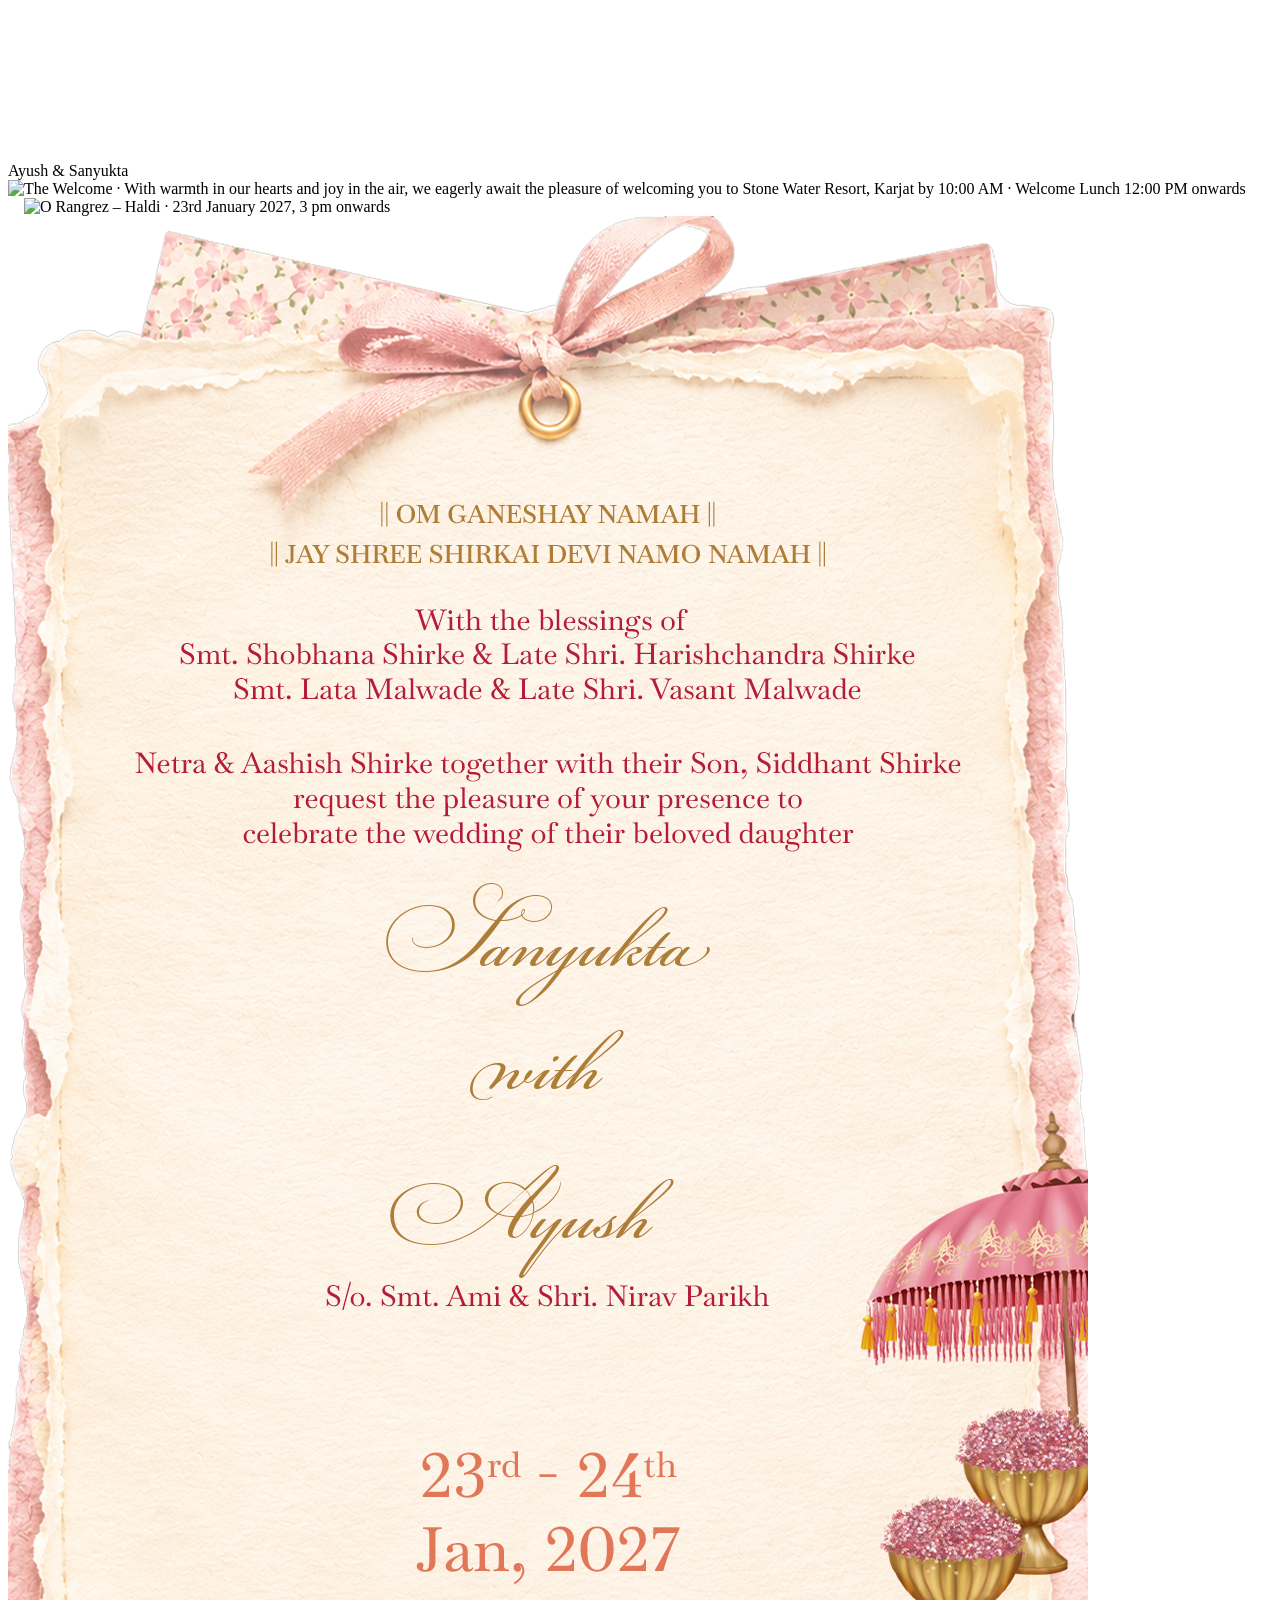
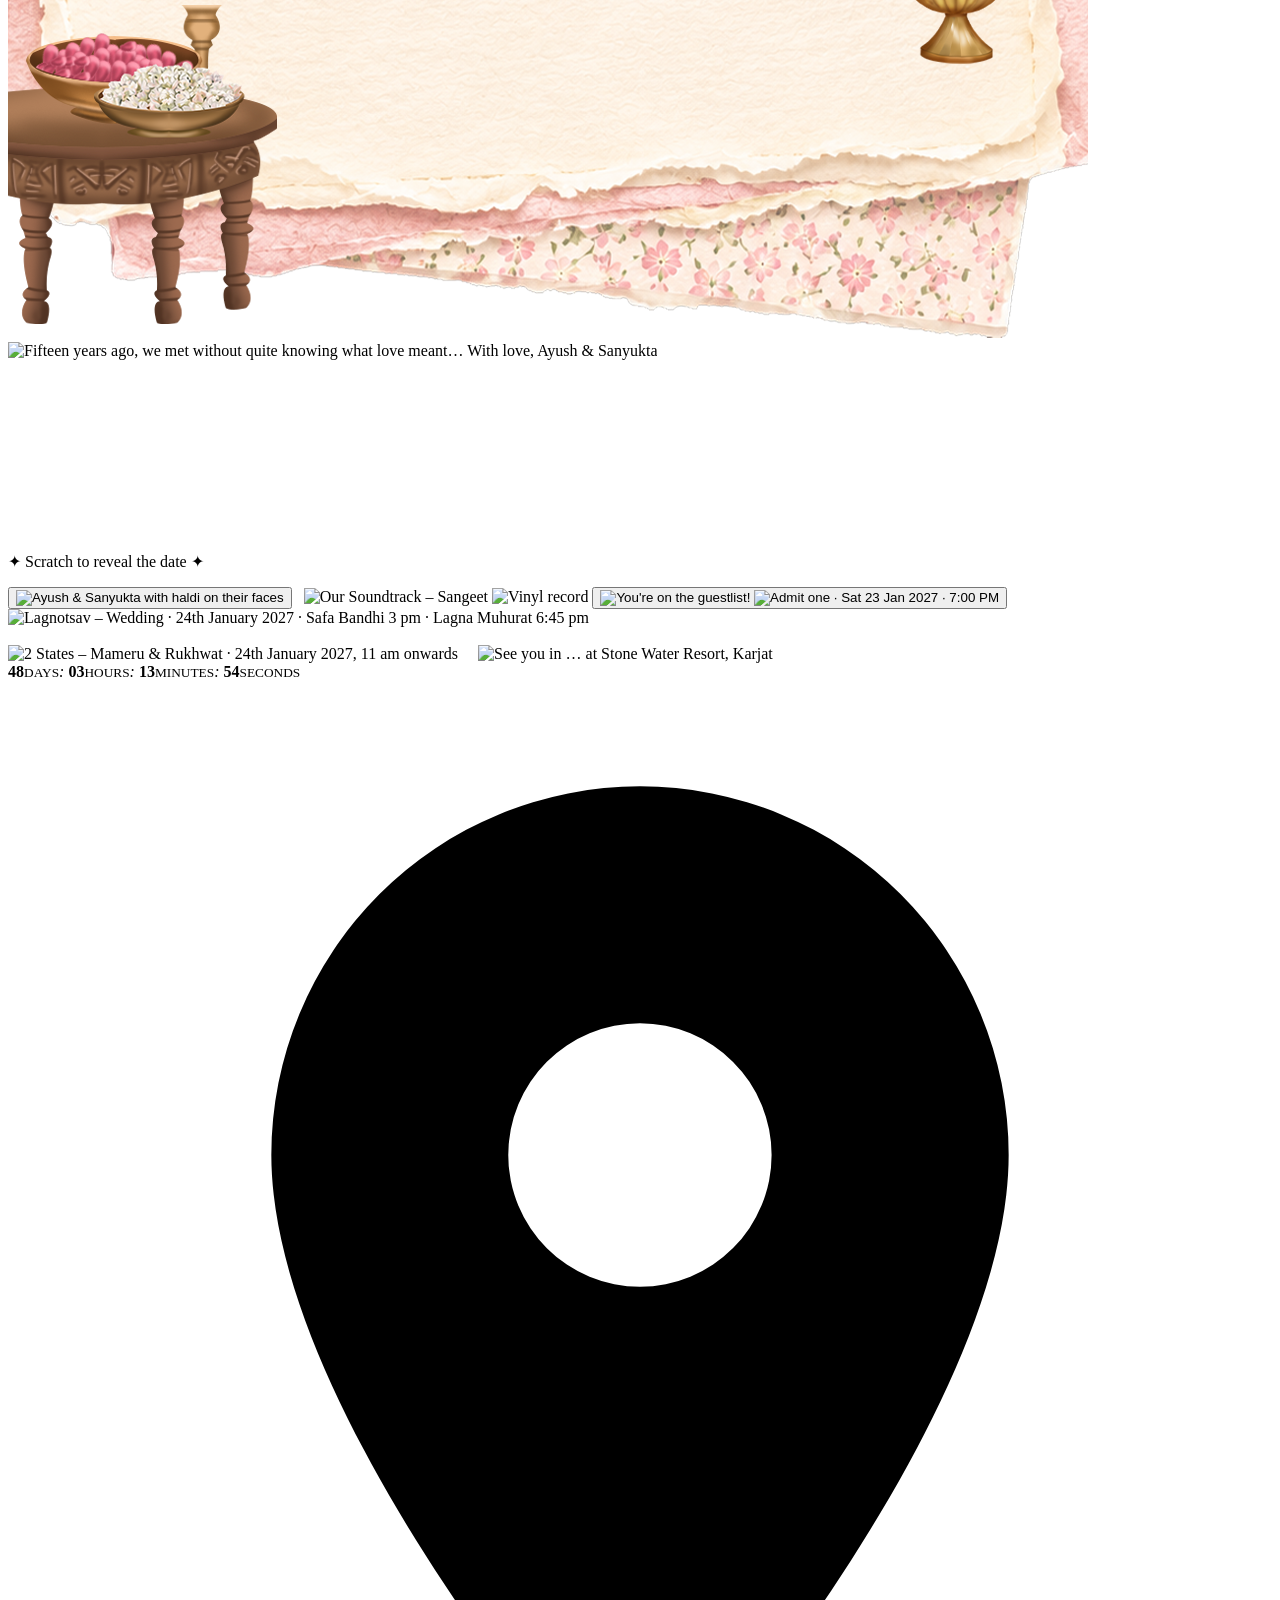
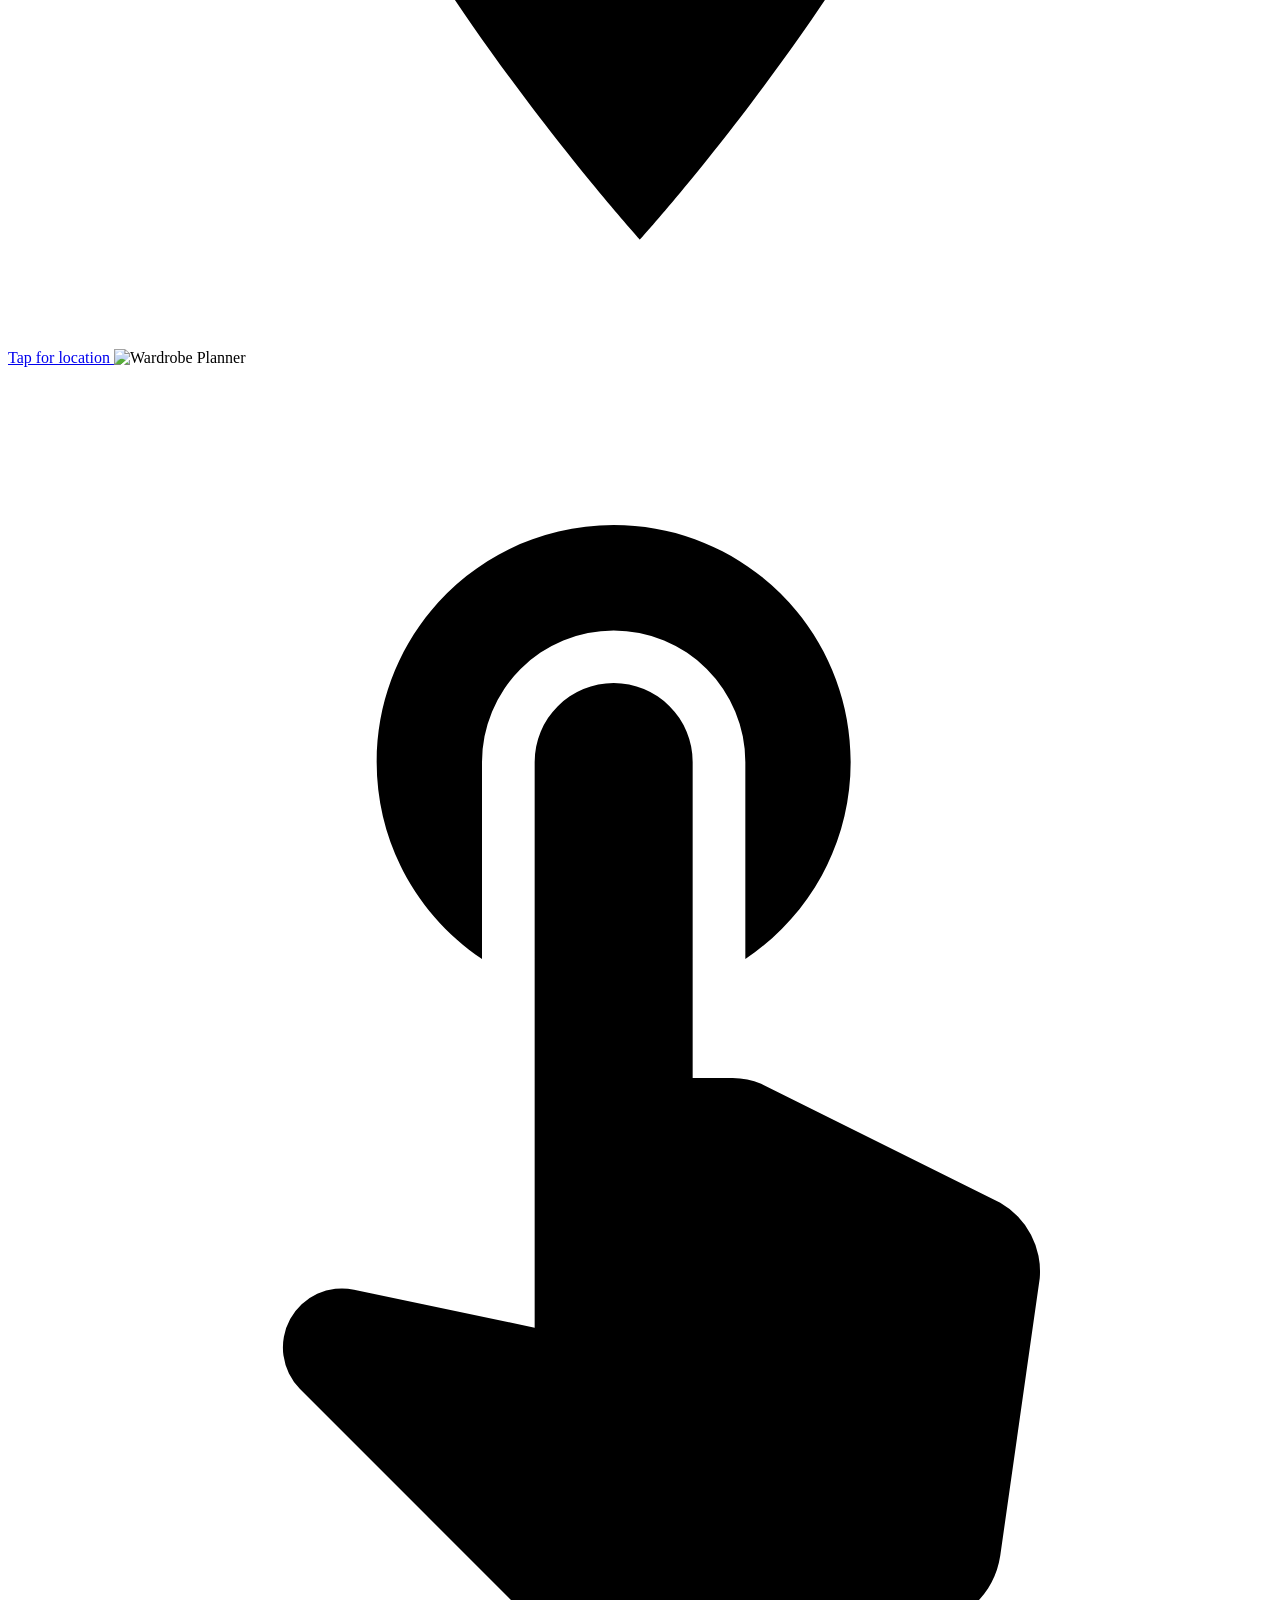
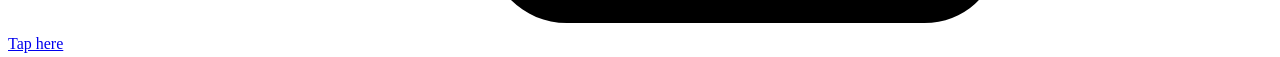
==== index.html @ 51258458 "Open style guide page instead of PDF from wardrobe planner Co-Authored-By: Claude Opus 5.5 <noreply@" ====
<!DOCTYPE html>
<html lang="en">
<head>
  <meta charset="UTF-8" />
  <meta name="viewport" content="width=device-width, initial-scale=1.0" />
  <title>Ayush & Sanyukta · Wedding Invitation</title>
  <meta name="description" content="Ayush weds Sanyukta · 23rd–24th January 2027 · Stone Water Resort, Karjat" />
  <link rel="preconnect" href="https://fonts.googleapis.com" />
  <link rel="preconnect" href="https://fonts.gstatic.com" crossorigin />
  <link href="https://fonts.googleapis.com/css2?family=Gilda+Display&display=swap" rel="stylesheet" />
  <!-- bump ?v= after every change so browsers load the new files instead of a cached copy -->
  <link rel="stylesheet" href="style.css?v=26" />
</head>
<body class="intro-on">

  <!-- Intro video: plays, holds on its "tap to open" frame, and opens the invite when tapped -->
  <div id="intro" aria-label="Intro video">
    <video id="introVideo" src="book.mp4#t=0.05" muted playsinline preload="auto"></video>
  </div>

  <div id="loader">
    <div class="loader-inner">
      <span class="loader-names">Ayush &amp; Sanyukta</span>
      <span class="loader-bar"><i></i></span>
    </div>
  </div>

  <!--
    The whole invite is ONE canvas, 1080 x 16794 px (reference design + room for the planner at the end).
    Each element is placed with --x / --y / --w (and --h) in reference pixels;
    the CSS converts them to container units, so it scales exactly on any screen.
    Positions were measured against the reference by template matching.
    Elements are in PAINT ORDER: later lines are drawn on top.
  -->
  <main class="stage">

    <!-- ========== THE WELCOME (before Haldi; drawn under the invitation card so the card's torn edge overlaps it) ========== -->
    <!-- positions measured against the client's flat mockup by template matching -->
    <img class="el fade" src="assets/welcome/welcome.png" style="--x:16; --y:3452; --w:1052;"
         alt="The Welcome · With warmth in our hearts and joy in the air, we eagerly await the pleasure of welcoming you to Stone Water Resort, Karjat by 10:00 AM · Welcome Lunch 12:00 PM onwards" />
    <img class="el tree-l" src="assets/welcome/left-tree.png"  style="--x:-50; --y:3240; --w:477;" alt="" />
    <img class="el tree-r" src="assets/welcome/right-tree.png" style="--x:730; --y:3302; --w:477;" alt="" />
    <!-- garlands hanging from the trees -->
    <img class="el swing"    src="assets/welcome/pink.png"   style="--x:14;   --y:3402; --w:63;" alt="" />
    <img class="el swing d3" src="assets/welcome/yellow.png" style="--x:78;   --y:3514; --w:59;" alt="" />
    <img class="el swing d2" src="assets/welcome/pink.png"   style="--x:130;  --y:3542; --w:63;" alt="" />
    <img class="el swing"    src="assets/welcome/yellow.png" style="--x:212;  --y:3366; --w:59;" alt="" />
    <img class="el swing d2" src="assets/welcome/yellow.png" style="--x:818;  --y:3488; --w:59;" alt="" />
    <img class="el swing d3" src="assets/welcome/pink.png"   style="--x:894;  --y:3514; --w:63;" alt="" />
    <img class="el swing"    src="assets/welcome/yellow.png" style="--x:966;  --y:3346; --w:59;" alt="" />
    <img class="el swing d2" src="assets/welcome/pink.png"   style="--x:1016; --y:3566; --w:63;" alt="" />

    <!-- ========== HALDI (back layer: sits under the invitation card) ========== -->
    <img class="el fade" src="assets/haldi/haldi.png" style="--x:0; --y:4990; --w:992;"
         alt="O Rangrez – Haldi · 23rd January 2027, 3 pm onwards" />
    <img class="el swing"    src="assets/haldi/marigold1.png" style="--x:130; --y:5164; --w:55;" alt="" />
    <img class="el swing d2" src="assets/haldi/marigold1.png" style="--x:985; --y:5236; --w:60;" alt="" />
    <img class="el swing d3" src="assets/haldi/mg2.png"       style="--x:808; --y:5074; --w:94;" alt="" />
    <img class="el sway"     src="assets/haldi/leaf1.png"     style="--x:848; --y:4949; --w:234;" alt="" />

    <!-- ========== INVITATION CARD ========== -->
    <img class="el fade" src="assets/intro/intro.png" style="--x:0; --y:1617; --w:1080;"
         alt="Shree Vitthalesho Jayati. Ami & Nirav Parikh request the pleasure of your presence to celebrate the wedding of their beloved son Ayush with Sanyukta" />
    <img class="el swing"    src="assets/intro/flower-hanging.png" style="--x:75;  --y:1699; --w:68;" alt="" />
    <img class="el swing d2" src="assets/intro/flower-hanging.png" style="--x:150; --y:1570; --w:68;" alt="" />
    <img class="el tree-l" src="assets/intro/tree2.png" style="--x:0;   --y:1452; --w:239;" alt="" />
    <img class="el tree-r" src="assets/intro/tree1.png" style="--x:748; --y:1260; --w:332;" alt="" />
    <img class="el swing d3" src="assets/intro/flower-hanging.png" style="--x:861; --y:1570; --w:68;" alt="" />

    <!-- ========== OUR STORY (its torn paper covers the tops of the trees) ========== -->
    <img class="el fade" src="assets/story/our-story.png" style="--x:0; --y:35; --w:1080;"
         alt="Fifteen years ago, we met without quite knowing what love meant… With love, Ayush & Sanyukta" />

    <!-- scratch the glitter heart → reveals "23rd - 24th Jan, 2027" printed on the card -->
    <div class="el scratch" id="scratch" style="--x:367; --y:2734; --w:391; --h:412;">
      <img class="scratch-img" src="assets/intro/glitter-heart.png" alt="" />
      <canvas id="scratchCanvas" aria-label="Scratch the heart to reveal the date"></canvas>
    </div>
    <!-- hint between the "D/o …" line and the heart; fades out once the date is revealed -->
    <p class="el scratch-hint" id="scratchHint" style="--x:240; --y:2716; --w:600;">✦ Scratch to reveal the date ✦</p>

    <!-- ========== HALDI (front layer) ========== -->
    <!-- tap the polaroid → haldi faces.
         haldi-face-match.png is this exact area of haldi.png with ONLY the faces turned yellow,
         so nothing moves when it appears (made from haldi-face.png by image matching). -->
    <button class="el haldi-photo" id="haldiPhoto" aria-label="Tap to begin the masti" aria-pressed="false"
            style="--x:230; --y:5720; --w:640; --h:630;">
      <img src="assets/haldi/haldi-face-match.png" alt="Ayush & Sanyukta with haldi on their faces" />
    </button>
    <img class="el sway d2" src="assets/haldi/flower.png" style="--x:849; --y:6263; --w:189;" alt="" />
    <img class="el sway d3" src="assets/haldi/leaf2.png"  style="--x:0;   --y:6502; --w:204;" alt="" />

    <!-- ========== SANGEET ========== -->
    <img class="el fade" src="assets/sangeet/sangeet.png" style="--x:0; --y:6858; --w:1080;" alt="Our Soundtrack – Sangeet" />
    <img class="el vinyl" id="vinyl" src="assets/sangeet/vinyle.png" style="--x:3; --y:8598; --w:310;" alt="Vinyl record" />
    <button class="el ticket" id="ticket" style="--x:329; --y:8518; --w:582; --h:416;" aria-label="Tap to open your ticket">
      <span class="ticket-inner">
        <img class="ticket-front" src="assets/sangeet/ticket1.png" alt="You're on the guestlist!" />
        <img class="ticket-back"  src="assets/sangeet/ticket2.png" alt="Admit one · Sat 23 Jan 2027 · 7:00 PM" />
      </span>
    </button>

    <!-- ========== WEDDING (under the Mameru date note) ========== -->
    <img class="el fade" src="assets/wedding/wedding.png" style="--x:0; --y:10739; --w:1080;"
         alt="Lagnotsav – Wedding · 24th January 2027 · Safa Bandhi 3 pm · Lagna Muhurat 6:45 pm" />
    <img class="el swing"    src="assets/wedding/chandelier.png" style="--x:55;  --y:10952; --w:217;" alt="" />
    <img class="el swing d2" src="assets/wedding/chandelier.png" style="--x:772; --y:11020; --w:217;" alt="" />
    <!-- PINK petals fall over the Lagnotsav section, once it scrolls into view -->
    <div class="el petal-zone" data-petal="assets/haldi/petal-pink.png" style="--x:0; --y:10739; --w:1080; --h:2097;" aria-hidden="true"></div>

    <!-- ========== MAMERU & RUKHWAT ========== -->
    <img class="el fade" src="assets/mameru/mameru.png" style="--x:0; --y:8807; --w:1080;"
         alt="2 States – Mameru & Rukhwat · 24th January 2027, 11 am onwards" />
    <img class="el swing"    src="assets/mameru/lamp3.png" style="--x:147; --y:9021; --w:69;" alt="" />
    <img class="el swing d2" src="assets/mameru/lamp2.png" style="--x:27;  --y:9265; --w:86;" alt="" />
    <img class="el dandiya"  src="assets/mameru/dandiya.png" style="--x:863; --y:10272; --w:216;" alt="" />
    <img class="el"          src="assets/sangeet/flower.png" style="--x:0; --y:8811; --w:508;" alt="" />

  
    <!-- ========== VENUE (before the planner, so guests see it before leaving for the PDF) ========== -->
    <img class="el fade" src="assets/venue/venue-see-you.png" style="--x:0; --y:13406; --w:1080;"
         alt="See you in … at Stone Water Resort, Karjat" />
    <img class="el tree-l" src="assets/venue/tree1.png" style="--x:0;   --y:12903; --w:362;" alt="" />
    <img class="el tree-r" src="assets/venue/tree2.png" style="--x:706; --y:12881; --w:374;" alt="" />

    <div class="el countdown" id="countdown" style="--x:0; --y:13462; --w:1080;" aria-label="Countdown to the celebrations">
      <span class="cd-unit"><b data-k="d">00</b><small>DAYS</small></span><i>:</i>
      <span class="cd-unit"><b data-k="h">00</b><small>HOURS</small></span><i>:</i>
      <span class="cd-unit"><b data-k="m">00</b><small>MINUTES</small></span><i>:</i>
      <span class="cd-unit"><b data-k="s">00</b><small>SECONDS</small></span>
    </div>
    <a class="el hotspot" href="https://www.google.com/maps/search/?api=1&query=Stone+Water+Resort+Karjat"
       target="_blank" rel="noopener" style="--x:220; --y:13704; --w:640; --h:270;" aria-label="Open Stone Water Resort, Karjat in Google Maps">
      <span class="location-label">
        <svg viewBox="0 0 24 24" aria-hidden="true"><path d="M12 2a7 7 0 0 0-7 7c0 5.25 7 13 7 13s7-7.75 7-13a7 7 0 0 0-7-7zm0 9.5A2.5 2.5 0 1 1 12 6.5a2.5 2.5 0 0 1 0 5z"/></svg>
        Tap for location
      </span>
    </a>

    <!-- ========== WARDROBE PLANNER (last page) ========== -->
    <img class="el fade" src="assets/planner/planner.png" style="--x:0; --y:14985; --w:1061;" alt="Wardrobe Planner" />
    <a class="el hotspot planner-link" href="#" style="--x:240; --y:15095; --w:560; --h:260;" aria-label="Open wardrobe planner"></a>
    <a class="el hotspot planner-link" href="#" style="--x:210; --y:15525; --w:640; --h:950;" aria-label="Open wardrobe planner"></a>
    <!-- "Tap here" under the wardrobe, between the bench and the lamp -->
    <a class="el hotspot planner-link" href="#" style="--x:440; --y:16544; --w:410; --h:90;" aria-label="Tap here to open the wardrobe planner">
      <span class="tap-label">
        <svg viewBox="0 0 24 24" aria-hidden="true"><path d="M9 11.24V7.5a2.5 2.5 0 0 1 5 0v3.74c1.21-.81 2-2.18 2-3.74C16 5.01 13.99 3 11.5 3S7 5.01 7 7.5c0 1.56.79 2.93 2 3.74zm9.84 4.63-4.54-2.26c-.17-.07-.35-.11-.54-.11H13v-6a1.5 1.5 0 0 0-3 0v10.74l-3.43-.72a1.12 1.12 0 0 0-1.03 1.88l4.01 4.01c.27.27.65.44 1.06.44h6.79c.75 0 1.33-.55 1.44-1.28l.75-5.27a1.5 1.5 0 0 0-.75-1.43z"/></svg>
        Tap here
      </span>
    </a>
    <!-- marigold petals fall over the planner section only, once it scrolls into view -->
    <div class="el petal-zone" style="--x:0; --y:14985; --w:1080; --h:1762;" aria-hidden="true"></div>

  </main>

  <script src="script.js?v=27"></script>
</body>
</html>
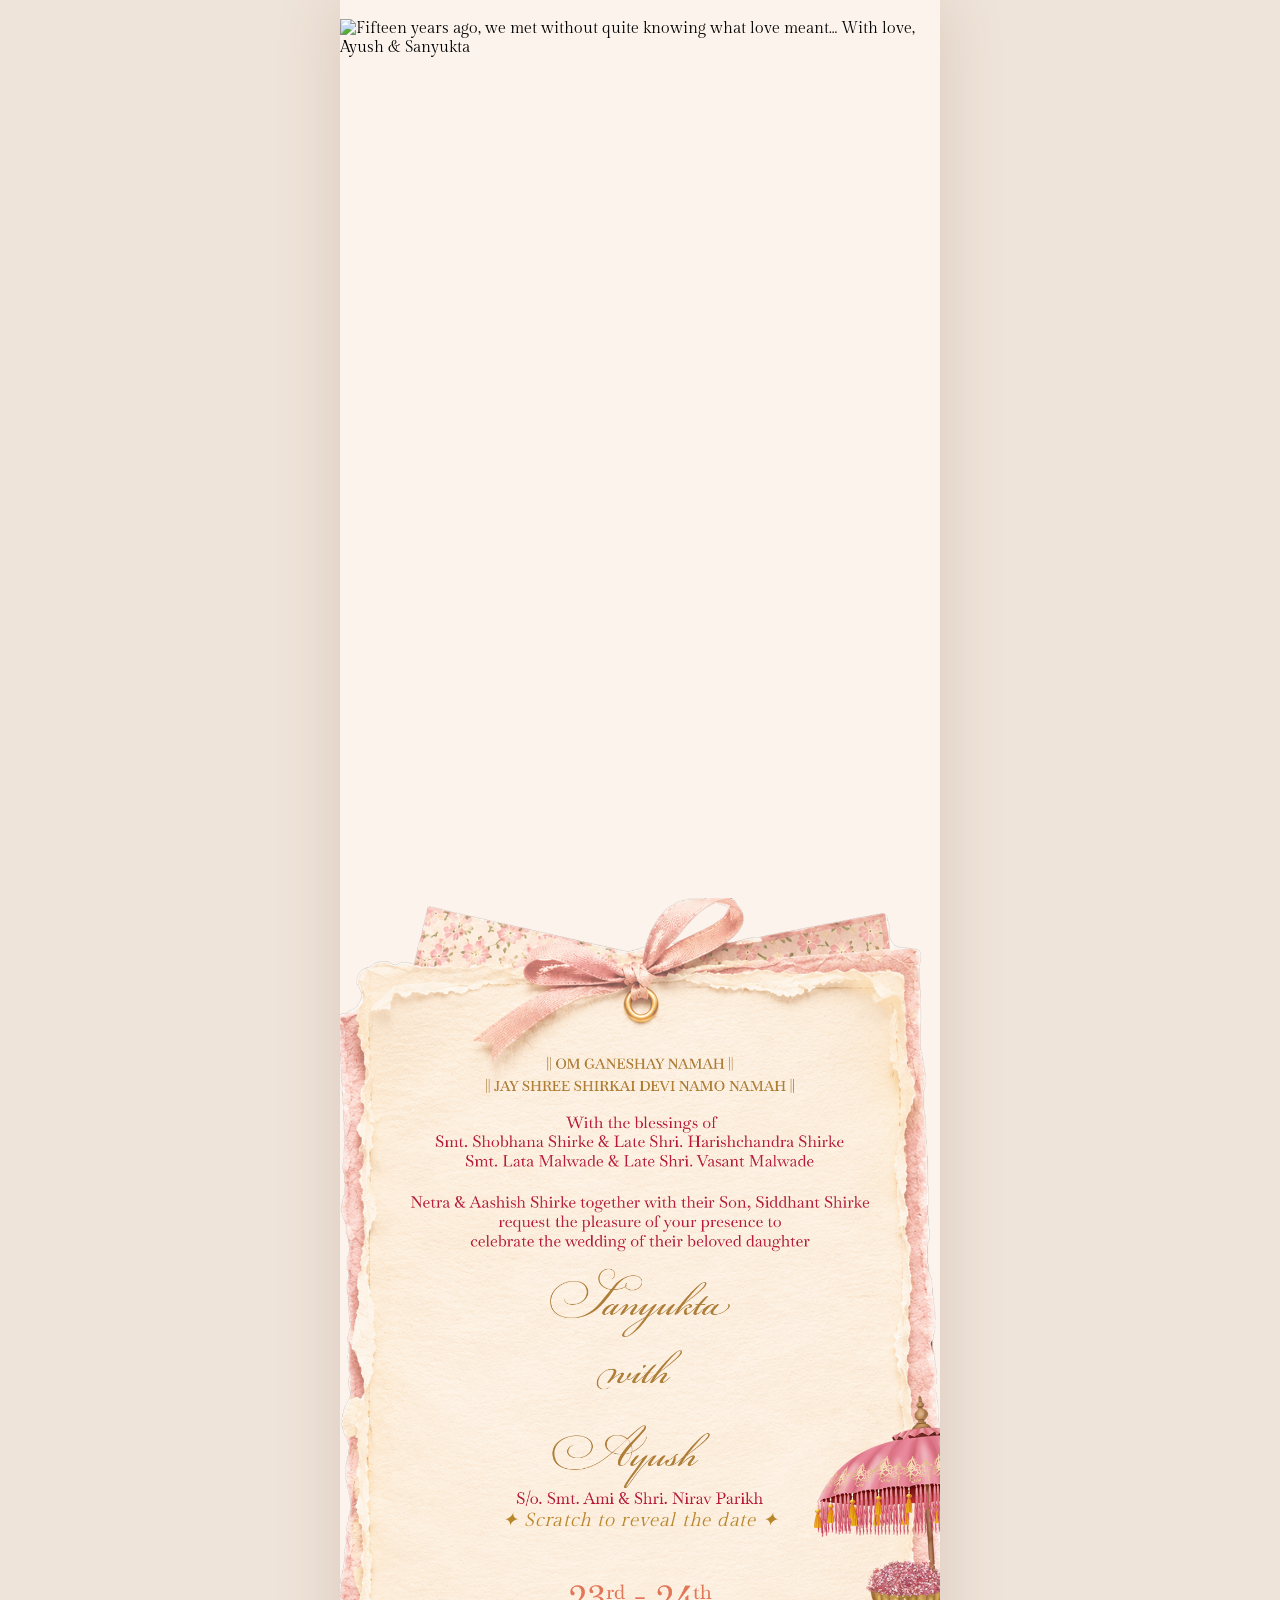
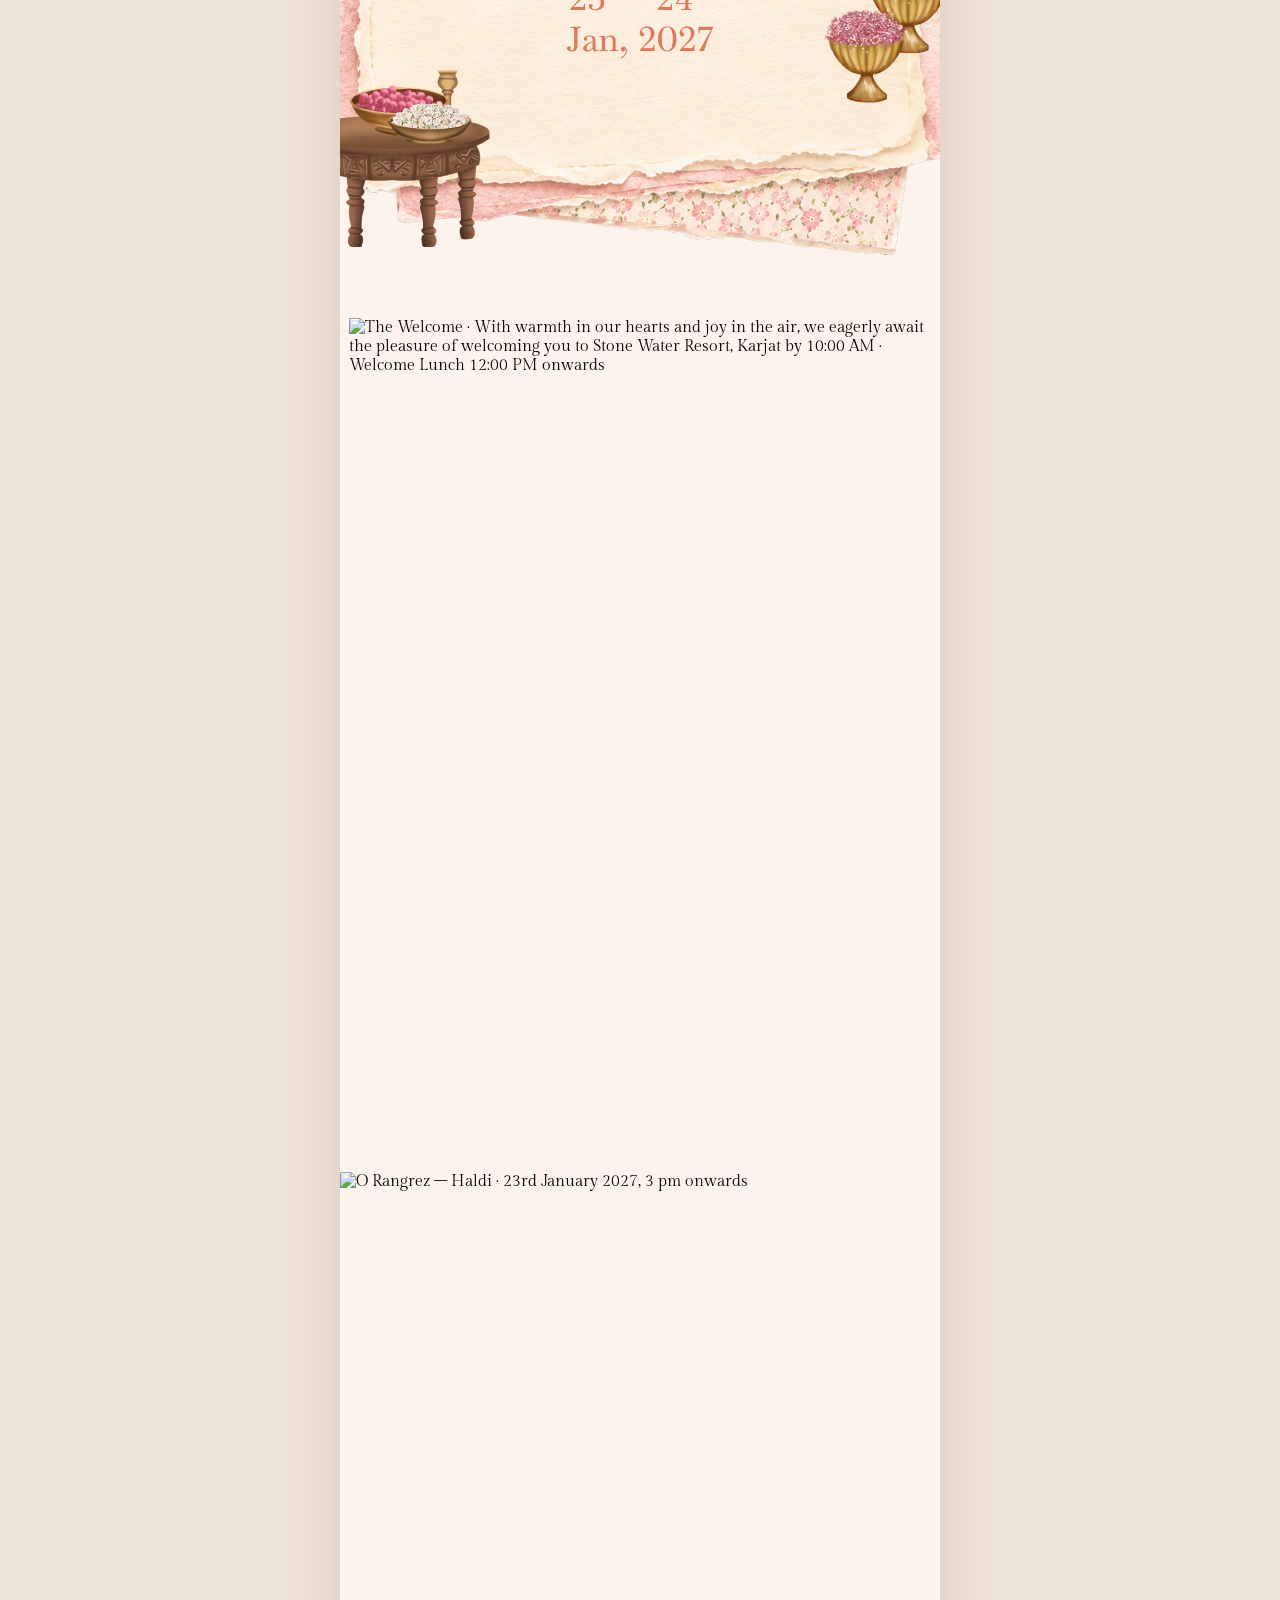
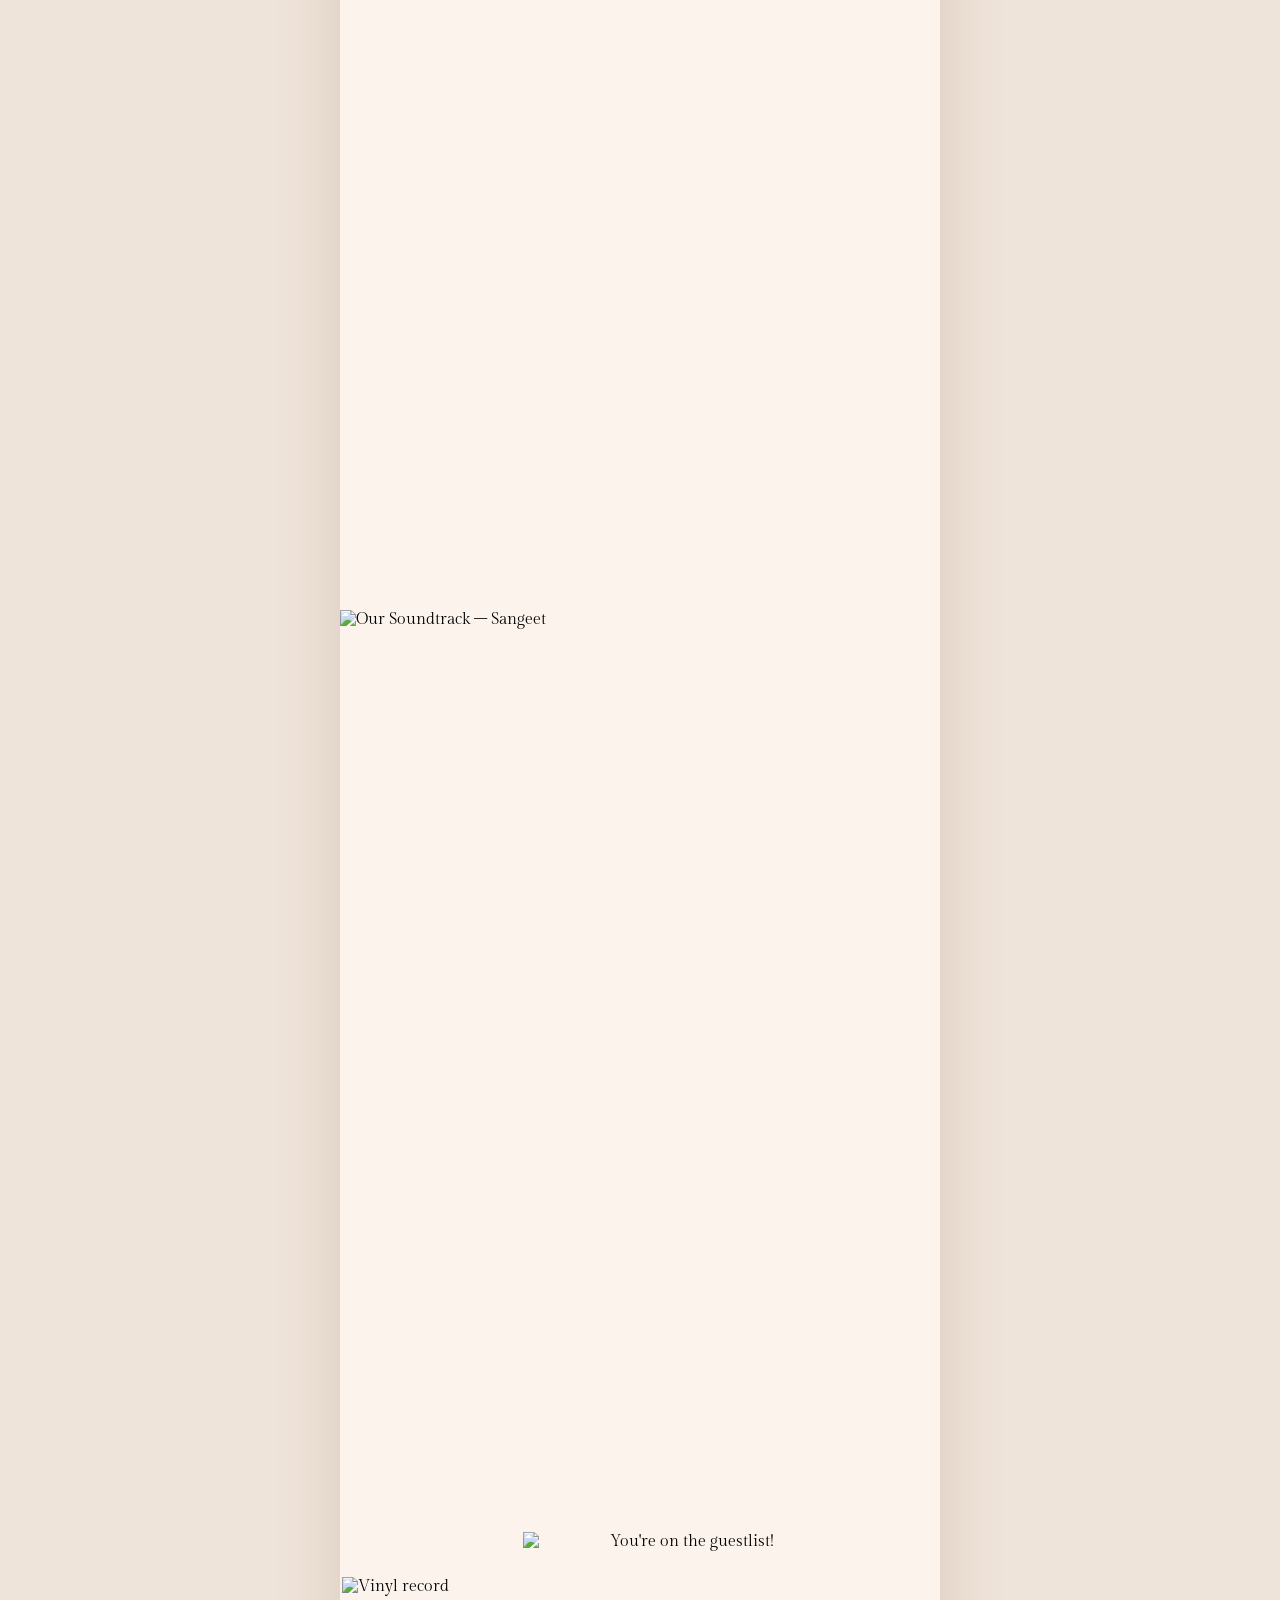
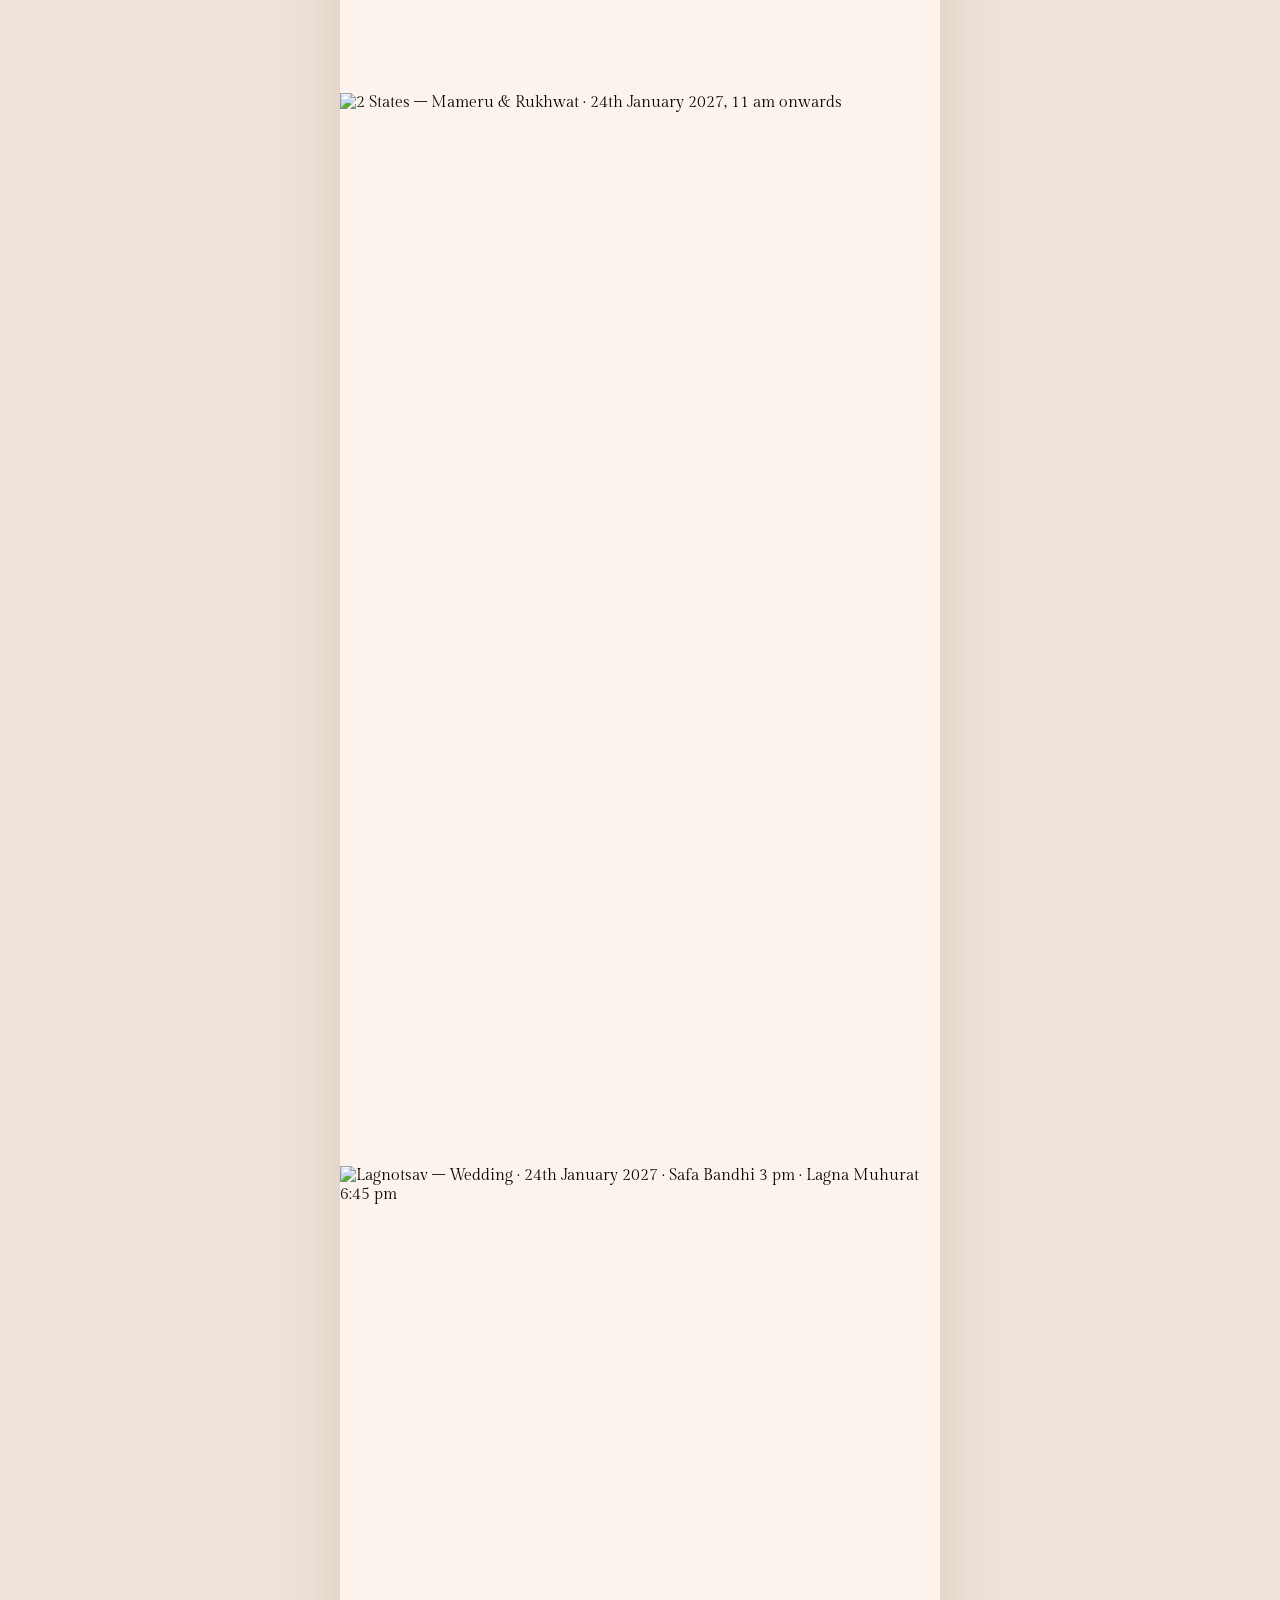
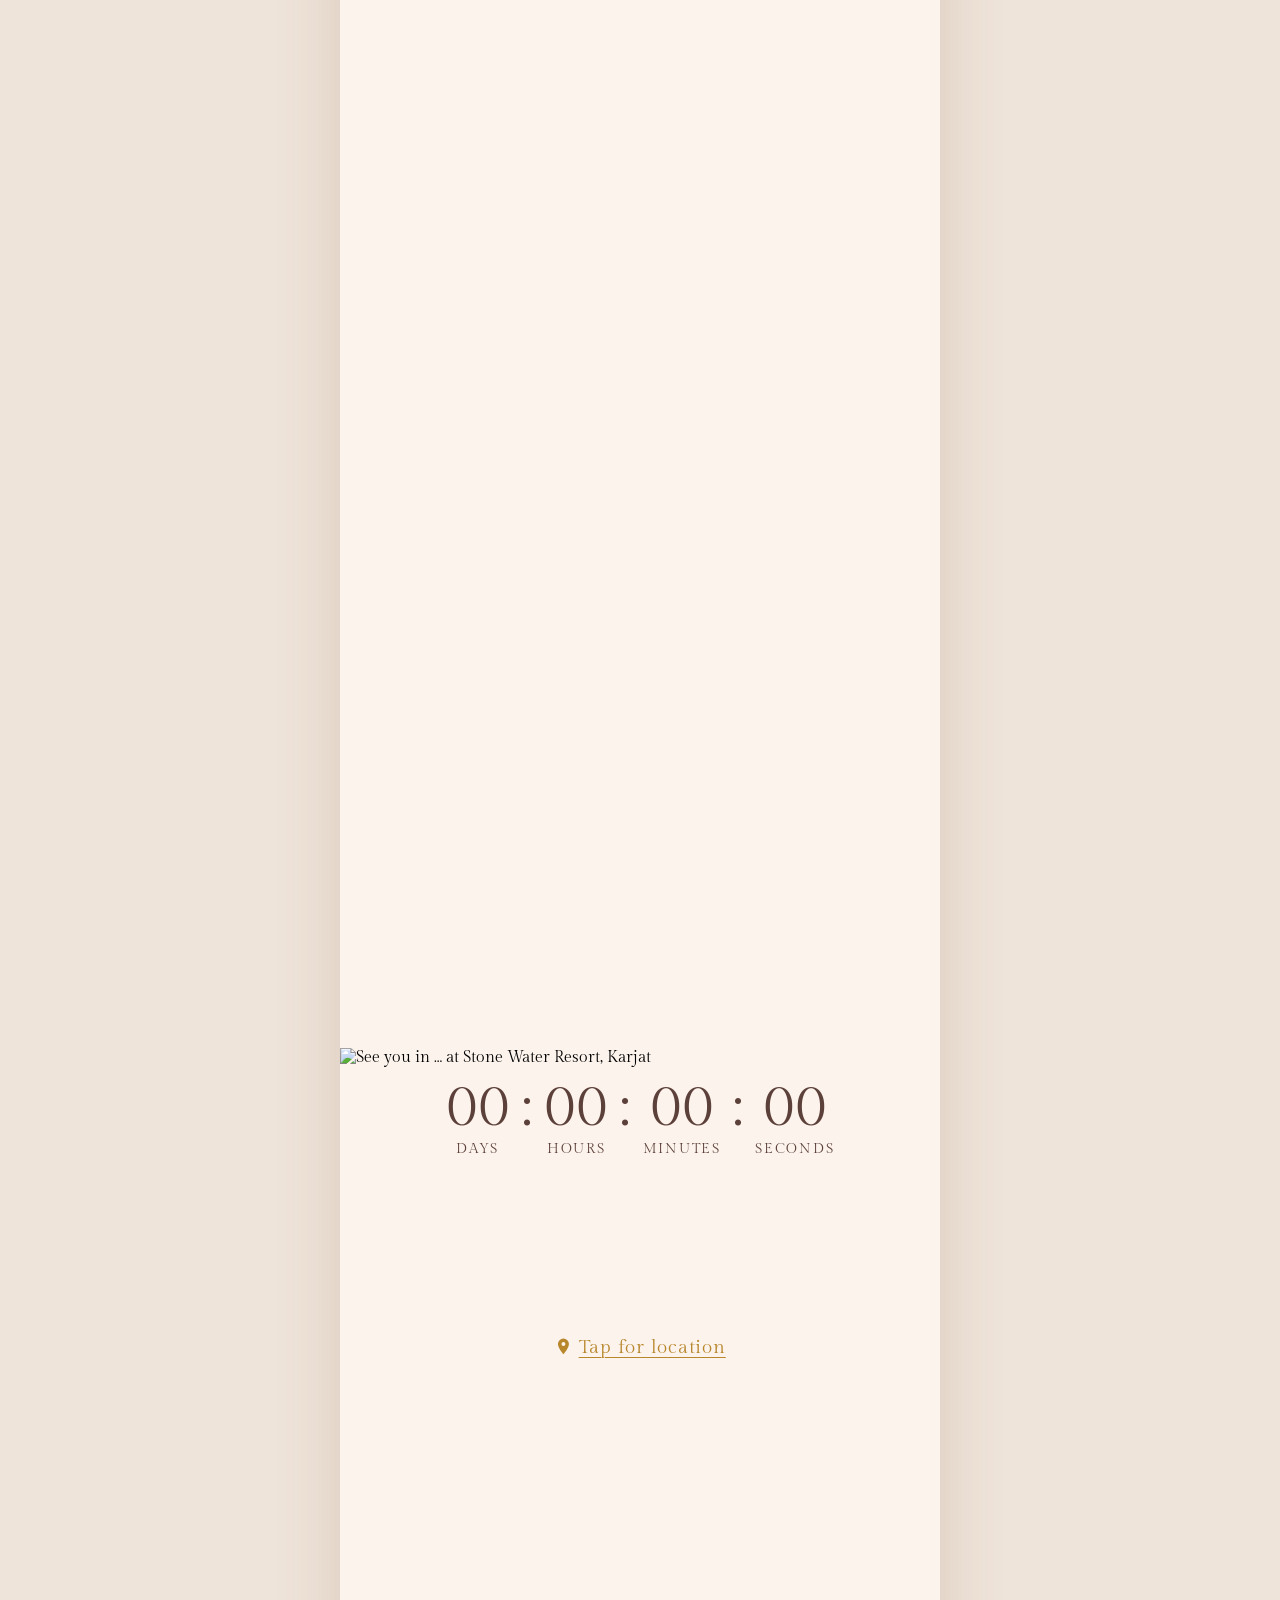
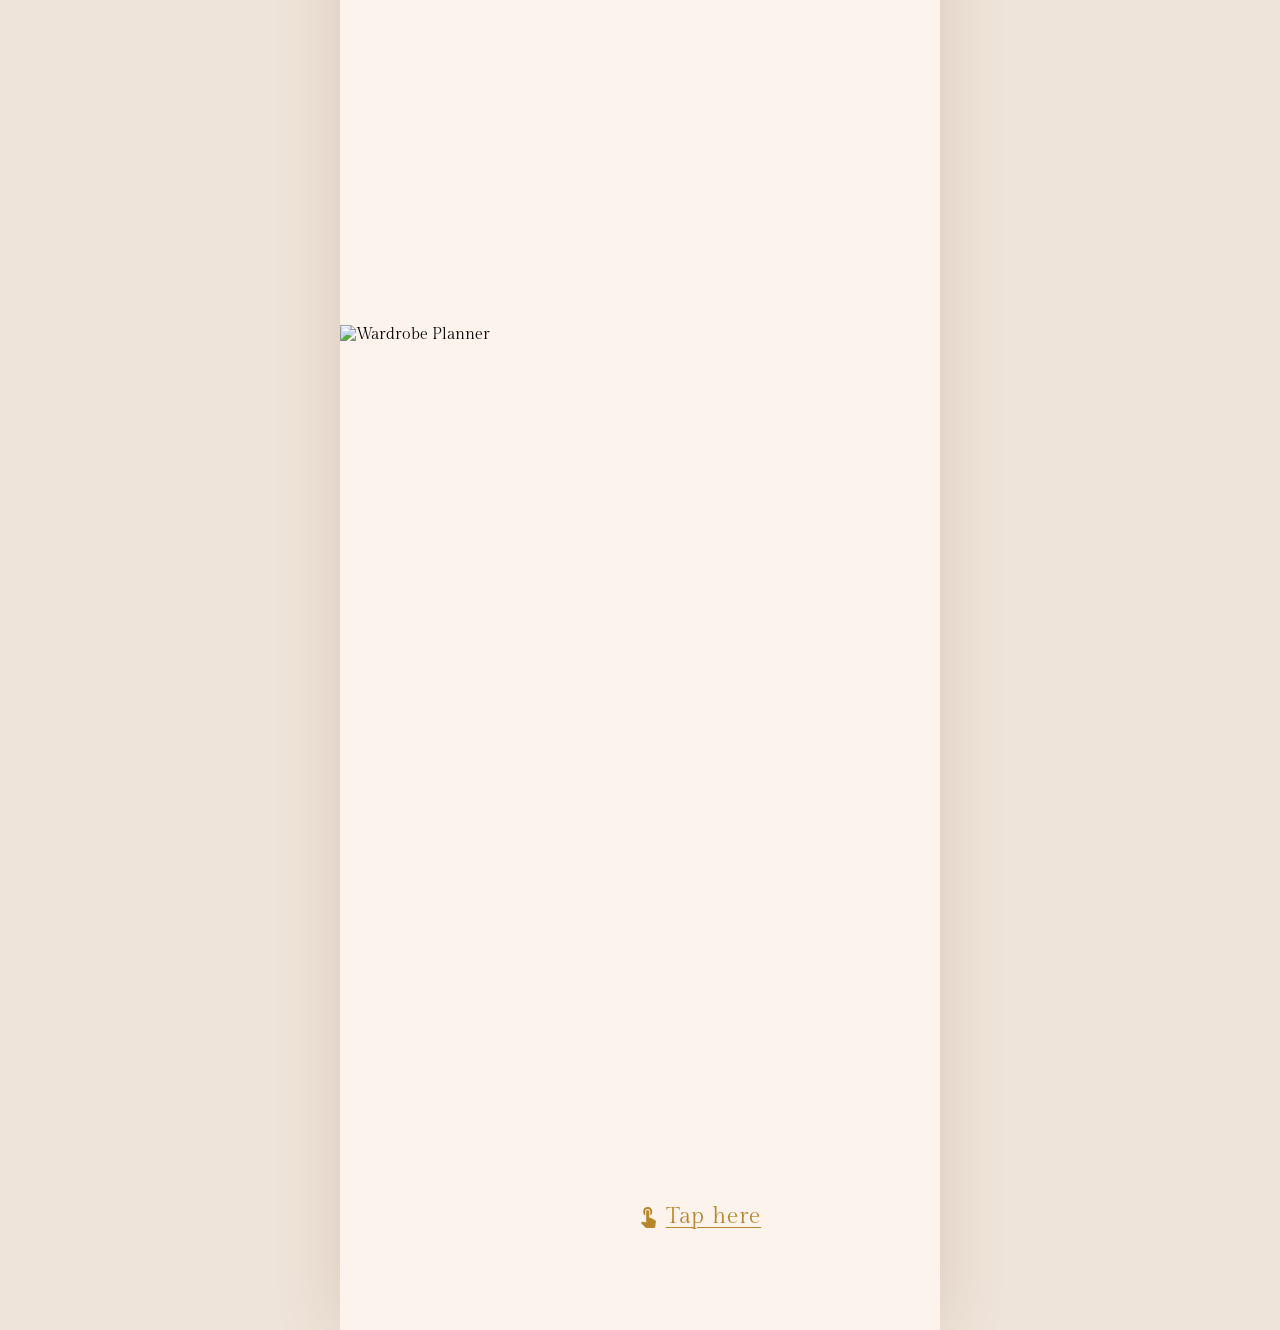
==== commit 1dd134ef: "Open wardrobe planner over the invite so music keeps playing on phones A new page needs a fresh tap " ====
--- a/index.html
+++ b/index.html
@@ -9,7 +9,7 @@
   <link rel="preconnect" href="https://fonts.gstatic.com" crossorigin />
   <link href="https://fonts.googleapis.com/css2?family=Gilda+Display&display=swap" rel="stylesheet" />
   <!-- bump ?v= after every change so browsers load the new files instead of a cached copy -->
-  <link rel="stylesheet" href="style.css?v=26" />
+  <link rel="stylesheet" href="style.css?v=27" />
 </head>
 <body class="intro-on">
 
@@ -153,6 +153,6 @@
 
   </main>
 
-  <script src="script.js?v=27"></script>
+  <script src="script.js?v=28"></script>
 </body>
 </html>
--- a/style.css
+++ b/style.css
@@ -0,0 +1,298 @@
+/* =========================================================
+   Layout system
+   The invite is one 1080 x 16794 canvas (reference design + The Welcome page + room for the planner at the end).
+   1 design px = 100cqw / 1080, so  calc(N * var(--px))  is N design pixels.
+   ========================================================= */
+:root {
+  --gold: #b8862b;
+  --brown: #5c403a;
+  --paper: #fcf3ec;
+  --max: 600px;
+}
+
+* { box-sizing: border-box; margin: 0; padding: 0; }
+
+body {
+  background: #efe4da;
+  font-family: "Gilda Display", Georgia, serif;
+  overflow-x: hidden;
+  -webkit-tap-highlight-color: transparent;
+}
+
+img { display: block; user-select: none; -webkit-user-drag: none; }
+button { border: 0; background: none; padding: 0; cursor: pointer; font: inherit; }
+
+.stage {
+  position: relative;
+  width: 100%;
+  max-width: var(--max);
+  margin: 0 auto;
+  aspect-ratio: 1080 / 16794;
+  container-type: inline-size;
+  overflow: hidden;
+  background: var(--paper) url("assets/main-bg.jpg") top left / 100% 100% no-repeat;
+  box-shadow: 0 0 60px rgba(120, 80, 40, .18);
+}
+
+/* every placed element */
+.el {
+  --px: calc(100cqw / 1080);
+  position: absolute;
+  left:  calc(var(--x) * var(--px));
+  top:   calc(var(--y) * var(--px));
+  width: calc(var(--w) * var(--px));
+  height: auto;
+}
+.el[style*="--h"] { height: calc(var(--h) * var(--px)); }img.el { pointer-events: none; }
+
+/* =========================================================
+   Motion (subtle, so placement stays true to the design)
+   ========================================================= */
+@keyframes swing   { 0%,100% { transform: rotate(-2.5deg); } 50% { transform: rotate(2.5deg); } }
+@keyframes sway    { 0%,100% { transform: rotate(-1.5deg); } 50% { transform: rotate(1.5deg); } }
+@keyframes rustleL { 0%,100% { transform: rotate(0); } 50% { transform: rotate(-1.5deg) scale(1.01); } }
+@keyframes rustleR { 0%,100% { transform: rotate(0); } 50% { transform: rotate(1.5deg) scale(1.01); } }
+@keyframes spin    { to { transform: rotate(360deg); } }
+@keyframes bob     { 0%,100% { translate: 0 0; } 50% { translate: 0 calc(-6 * var(--px)); } }
+@keyframes dandiya { 0%,100% { transform: rotate(-5deg); } 50% { transform: rotate(5deg); } }
+@keyframes shimmer { 0%,100% { filter: brightness(1) drop-shadow(0 0 0 rgba(212,164,58,0)); }
+                     50%     { filter: brightness(1.12) drop-shadow(0 0 12px rgba(212,164,58,.55)); } }
+
+.swing   { transform-origin: 50% 0;    animation: swing 4s ease-in-out infinite; }
+.sway    { transform-origin: 50% 100%; animation: sway 6s ease-in-out infinite; }
+.tree-l  { transform-origin: 0 0;      animation: rustleL 8s ease-in-out infinite; }
+.tree-r  { transform-origin: 100% 0;   animation: rustleR 8s ease-in-out infinite; }
+.dandiya { transform-origin: 50% 50%;  animation: dandiya 2.6s ease-in-out infinite; }
+.d2 { animation-delay: -1.3s; }
+.d3 { animation-delay: -2.6s; }
+
+/* fade-in on scroll (JS adds .in) */
+.fade { opacity: 0; transition: opacity 1.1s ease; }
+.fade.in { opacity: 1; }
+
+/* =========================================================
+   Scratch heart
+   ========================================================= */
+.scratch { touch-action: none; cursor: grab; animation: shimmer 2.4s ease-in-out infinite; }
+.scratch-img { display: none; }
+.scratch canvas { width: 100%; height: 100%; display: block; }
+.scratch.done { animation: none; transition: opacity .8s ease, transform .8s ease; opacity: 0; transform: scale(1.15); pointer-events: none; }
+/* "Scratch to reveal the date" hint above the heart */
+@keyframes hintPulse { 0%,100% { opacity: .65; } 50% { opacity: 1; } }
+.scratch-hint {
+  text-align: center; color: var(--gold);
+  font-size: calc(34 * var(--px)); font-style: italic; letter-spacing: .04em; line-height: 1.2;
+  pointer-events: none;
+  animation: hintPulse 2.4s ease-in-out infinite;
+}
+.scratch-hint.done { animation: none; opacity: 0; transition: opacity .6s ease; }
+
+/* =========================================================
+   Haldi polaroid
+   ========================================================= */
+.haldi-photo { outline: none; } /* no blue box after a tap */
+/* the haldi faces spread out from the tap point like a haldi splash */
+.haldi-photo img {
+  position: absolute; inset: 0;
+  width: 100%; height: 100%;
+  clip-path: circle(0% at var(--cx, 50%) var(--cy, 50%));
+  transition: clip-path 1s cubic-bezier(.6, 0, .2, 1);
+}
+.haldi-photo.on img { clip-path: circle(150% at var(--cx, 50%) var(--cy, 50%)); }
+
+/* =========================================================
+   Flower shower – Wardrobe Planner section only
+   (assets/haldi/petal.png falling inside each .petal-zone)
+   ========================================================= */
+@keyframes zoneFall {
+  from { top: -4%;  transform: translateX(0) rotate(0deg) scaleX(var(--flip)); }
+  to   { top: 102%; transform: translateX(calc(var(--drift) * var(--px))) rotate(var(--spin)) scaleX(var(--flip)); }
+}
+@keyframes zoneSway { 0%,100% { translate: calc(-14 * var(--px)) 0; } 50% { translate: calc(14 * var(--px)) 0; } }
+.petal-zone { overflow: hidden; pointer-events: none; }
+.zone-petal {
+  position: absolute; top: -4%; left: var(--left);
+  width: calc(var(--size) * var(--px)); height: auto;
+  animation: zoneFall var(--dur) linear var(--delay) infinite backwards,
+             zoneSway calc(var(--dur) / 3) ease-in-out var(--delay) infinite;
+}
+
+/* =========================================================
+   Petal blast (flowers fly out when the Haldi photo is tapped)
+   ========================================================= */
+@keyframes petalFlutter { 0%,100% { rotate: 0deg; scale: 1 1; } 50% { rotate: 35deg; scale: .6 1; } }
+.petal-blast { position: fixed; z-index: 60; pointer-events: none; }
+.petal-blast i {
+  display: block; width: var(--size); height: calc(var(--size) * 1.35);
+  border-radius: 80% 0 80% 0;
+  background: radial-gradient(circle at 30% 30%, rgba(255,255,255,.55), transparent 60%), var(--color);
+  box-shadow: inset -1px -2px 3px rgba(0,0,0,.12), 0 1px 2px rgba(0,0,0,.12);
+  opacity: .95;
+  animation: petalFlutter calc(var(--dur) / 4) ease-in-out infinite;
+}
+
+/* =========================================================
+   Sangeet ticket + vinyl
+   ========================================================= */
+/* vinyl always spins; it spins faster while the ticket is open / song plays */
+.vinyl { pointer-events: auto !important; cursor: pointer; animation: spin 5s linear infinite; }
+.vinyl.playing { animation-duration: 2.5s; }
+
+.ticket { perspective: 1400px; }
+.ticket-inner {
+  position: relative; display: block; width: 100%; height: 100%;
+  transform-style: preserve-3d;
+  transition: transform .9s cubic-bezier(.3, 1.3, .5, 1);
+  animation: bob 3s ease-in-out infinite;
+}
+.ticket img { position: absolute; inset: 0; width: 100%; height: 100%; backface-visibility: hidden; }
+.ticket-back { transform: rotateY(180deg); }
+.ticket.flipped .ticket-inner { transform: rotateY(180deg); }
+
+/* =========================================================
+   Countdown  (matches reference: "00 : 00 : 00 : 00")
+   ========================================================= */
+.countdown {
+  display: flex; justify-content: center; align-items: baseline;
+  gap: calc(22 * var(--px));
+  color: var(--brown);
+  font-size: calc(104 * var(--px));
+  line-height: 1;
+  pointer-events: none;
+}
+.countdown { align-items: flex-start; }
+.countdown b { font-weight: 400; font-variant-numeric: tabular-nums; }
+.countdown i { font-style: normal; }
+/* number with its label underneath: 00 / DAYS */
+.cd-unit { display: flex; flex-direction: column; align-items: center; }
+.cd-unit small {
+  margin-top: calc(10 * var(--px));
+  font-size: calc(26 * var(--px));
+  letter-spacing: .12em;
+}
+
+/* invisible tap areas */
+.hotspot { display: block; border-radius: calc(20 * var(--px)); }
+.hotspot:focus-visible { outline: 2px dashed var(--gold); }
+
+/* "Tap for location" under Stone Water Resort, Karjat */
+.location-label {
+  position: absolute; left: 0; right: 0; bottom: calc(10 * var(--px));
+  display: flex; justify-content: center; align-items: center; gap: calc(10 * var(--px));
+  color: var(--gold);
+  font-size: calc(34 * var(--px));
+  letter-spacing: .04em;
+  text-decoration: underline;
+  text-underline-offset: calc(8 * var(--px));
+  text-decoration-thickness: 1px;
+}
+.location-label svg { width: calc(34 * var(--px)); height: calc(34 * var(--px)); fill: currentColor; }
+
+/* "Tap here" under the wardrobe planner */
+@keyframes tapNudge { 0%,100% { transform: scale(1); } 50% { transform: scale(1.06); } }
+.tap-label {
+  position: absolute; inset: 0;
+  display: flex; justify-content: center; align-items: center; gap: calc(10 * var(--px));
+  color: var(--gold);
+  font-size: calc(42 * var(--px));
+  letter-spacing: .04em;
+  text-decoration: underline;
+  text-underline-offset: calc(8 * var(--px));
+  text-decoration-thickness: 1px;
+  animation: tapNudge 2s ease-in-out infinite;
+}
+.tap-label svg { width: calc(44 * var(--px)); height: calc(44 * var(--px)); fill: currentColor; }
+
+/* =========================================================
+   Loader & toast
+   ========================================================= */
+#loader {
+  position: fixed; inset: 0; z-index: 100;
+  display: grid; place-items: center;
+  background: var(--paper);
+  transition: opacity .8s ease, visibility .8s;
+}
+#loader.gone { opacity: 0; visibility: hidden; }
+.loader-inner { display: grid; gap: 14px; justify-items: center; }
+.loader-names { font-size: 28px; color: var(--gold); }
+.loader-bar { width: 140px; height: 2px; background: #ead9c4; overflow: hidden; }
+.loader-bar i { display: block; height: 100%; width: 0; background: var(--gold); transition: width .3s; }
+
+/* =========================================================
+   Intro video
+   ========================================================= */
+body.intro-on { overflow: hidden; }
+#intro {
+  position: fixed; inset: 0; z-index: 200;
+  display: grid; place-items: center;
+  background: var(--paper);
+  transition: opacity 1.2s ease, transform 1.2s ease, visibility 1.2s;
+}
+/* fade out with a gentle zoom while the invite appears underneath */
+#intro { cursor: pointer; }
+#intro.gone { opacity: 0; transform: scale(1.04); visibility: hidden; pointer-events: none; }
+#intro video {
+  width: 100%; max-width: var(--max); height: 100%;
+  object-fit: cover; display: block;
+  opacity: 0; transition: opacity .6s ease; /* soft fade-in when playback starts */
+}
+#intro video.show { opacity: 1; }
+.intro-btn {
+  position: absolute; bottom: 24px;
+  padding: 8px 16px; border-radius: 999px;
+  background: rgba(60, 40, 20, .55); color: #fff; font-size: 14px;
+}
+.intro-sound { left: 20px; }
+
+/* floating music button (shown once the song starts) */
+@keyframes musicSpin { to { transform: rotate(360deg); } }
+.music-btn {
+  position: fixed; right: 16px; bottom: 16px; z-index: 50;
+  width: 44px; height: 44px; border-radius: 50%;
+  display: grid; place-items: center;
+  background: rgba(60, 40, 20, .7); color: #fff; font-size: 20px;
+  box-shadow: 0 2px 8px rgba(0, 0, 0, .2);
+}
+.music-btn[hidden] { display: none; }
+.music-btn span { display: block; }
+.music-btn.playing span { animation: musicSpin 3s linear infinite; }
+.music-btn:not(.playing) { opacity: .7; }
+.music-btn:not(.playing)::after { /* strike-through when paused */
+  content: ""; position: absolute; width: 26px; height: 2px; background: #fff; transform: rotate(-45deg);
+}
+
+/* style guide shown on top of the invite (wardrobe planner) – sits just under the music button */
+body.guide-open { overflow: hidden; }
+.guide-overlay {
+  position: fixed; inset: 0; z-index: 48;
+  overflow-y: auto; -webkit-overflow-scrolling: touch; overscroll-behavior: contain;
+  background: #f6e9e1;
+}
+.guide-overlay[hidden] { display: none; }
+.guide-page { max-width: 600px; margin: 0 auto; }
+.guide-page img { display: block; width: 100%; height: auto; aspect-ratio: 1080 / 11520; background: #f6e9e1; }
+.guide-back {
+  position: fixed; top: 14px; left: 14px; z-index: 1;
+  padding: 9px 16px; border-radius: 999px; cursor: pointer;
+  background: rgba(255, 250, 246, 0.92); color: #8a4b5c;
+  border: 1px solid rgba(138, 75, 92, 0.3);
+  box-shadow: 0 2px 10px rgba(0, 0, 0, 0.12);
+  font: 15px "Gilda Display", Georgia, serif;
+}
+
+.toast {
+  position: fixed; left: 50%; bottom: 24px; z-index: 50;
+  transform: translate(-50%, 20px);
+  padding: 10px 18px; border-radius: 999px;
+  background: rgba(60, 40, 20, .88); color: #fff;
+  font-size: 14px; opacity: 0; pointer-events: none;
+  transition: opacity .3s, transform .3s;
+}
+.toast.show { opacity: 1; transform: translate(-50%, 0); }
+
+@media (prefers-reduced-motion: reduce) {
+  *, *::before, *::after { animation: none !important; transition: none !important; }
+  .fade { opacity: 1; }
+  .haldi-photo.on img { clip-path: none; }
+  .petal-zone { display: none; }
+}
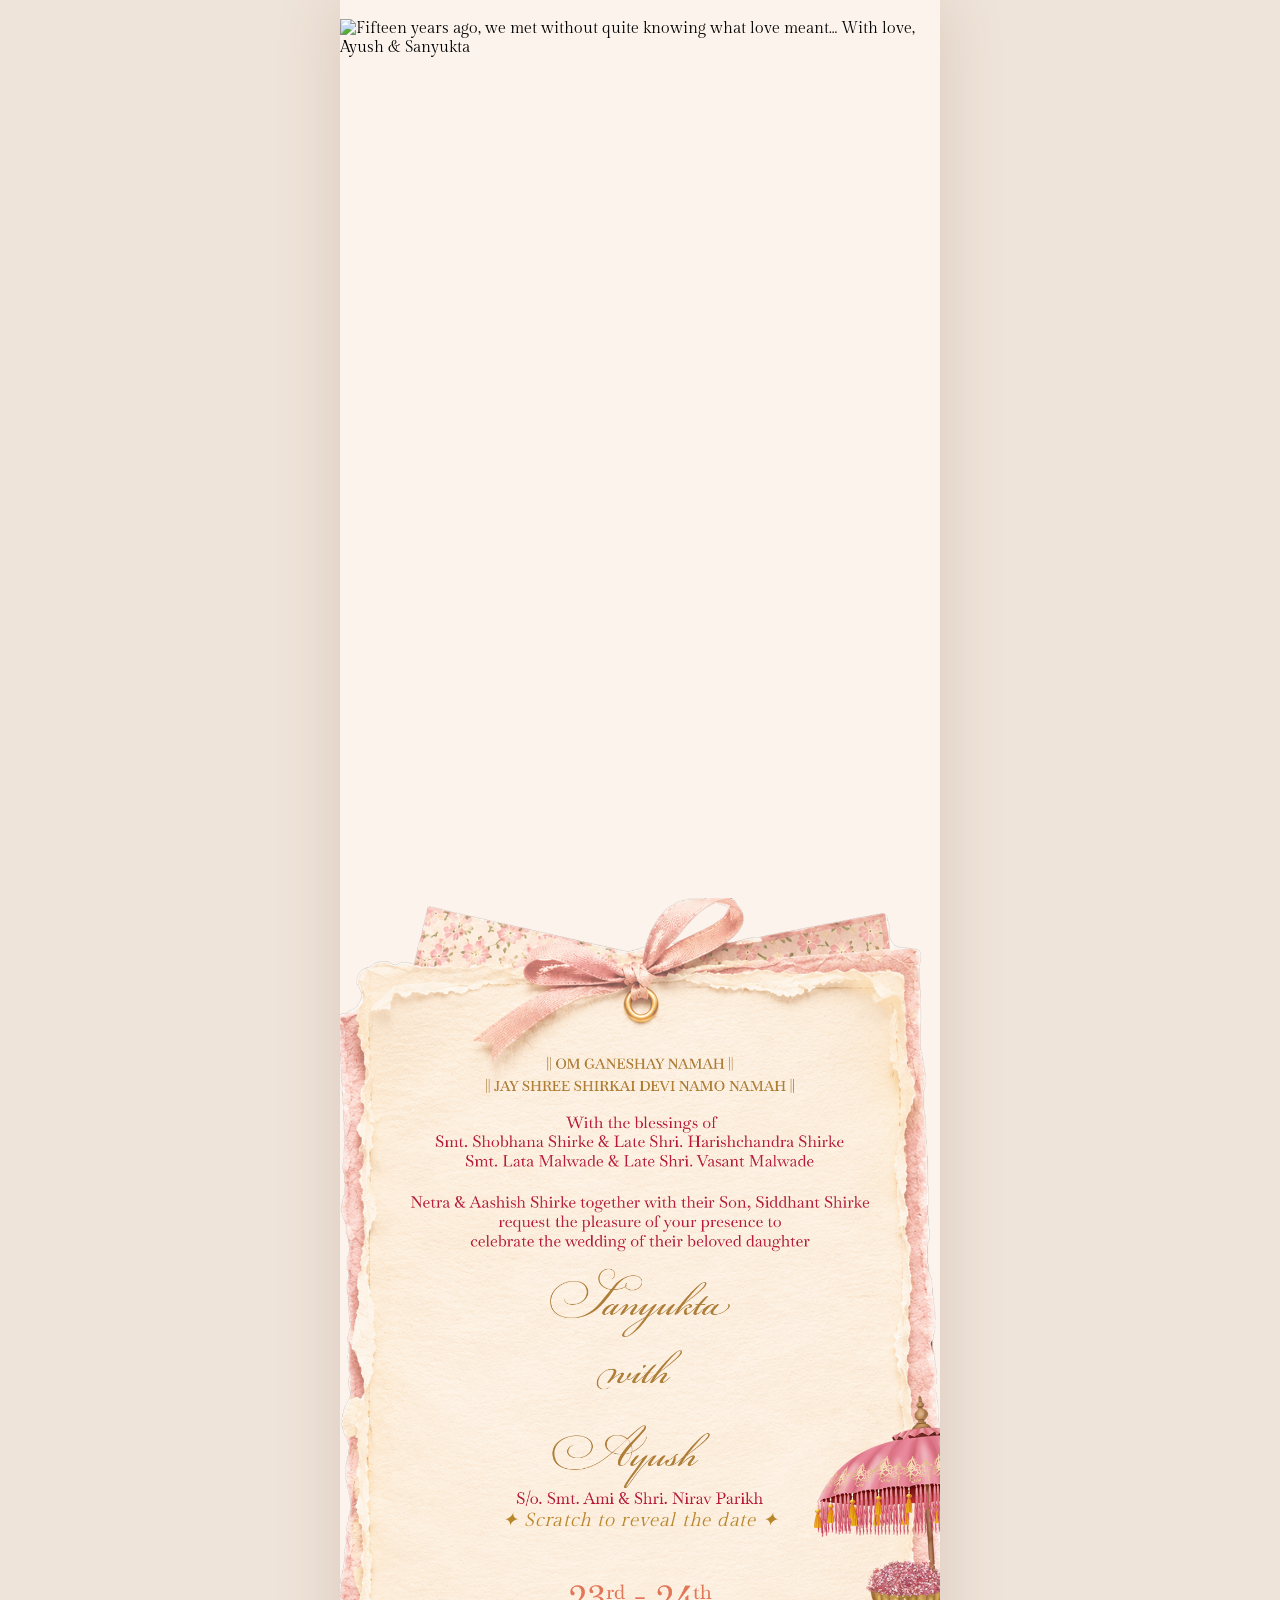
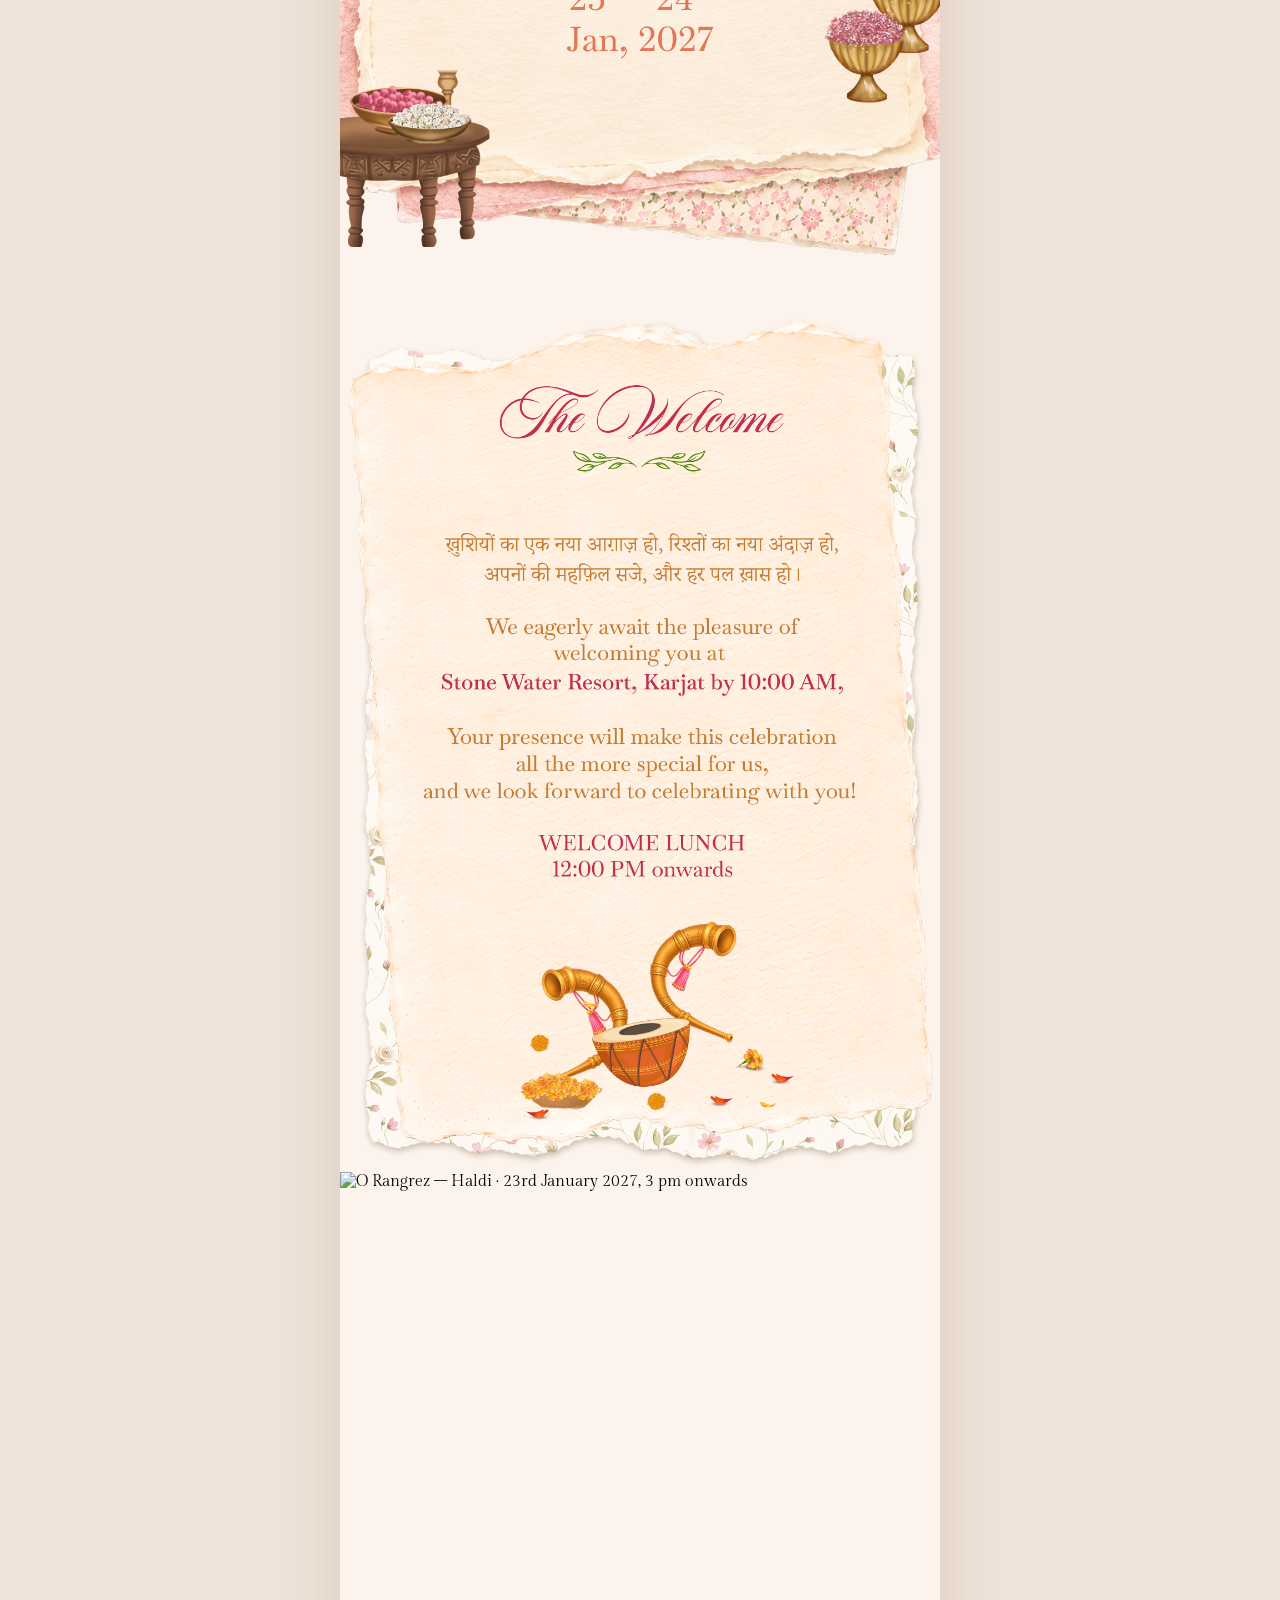
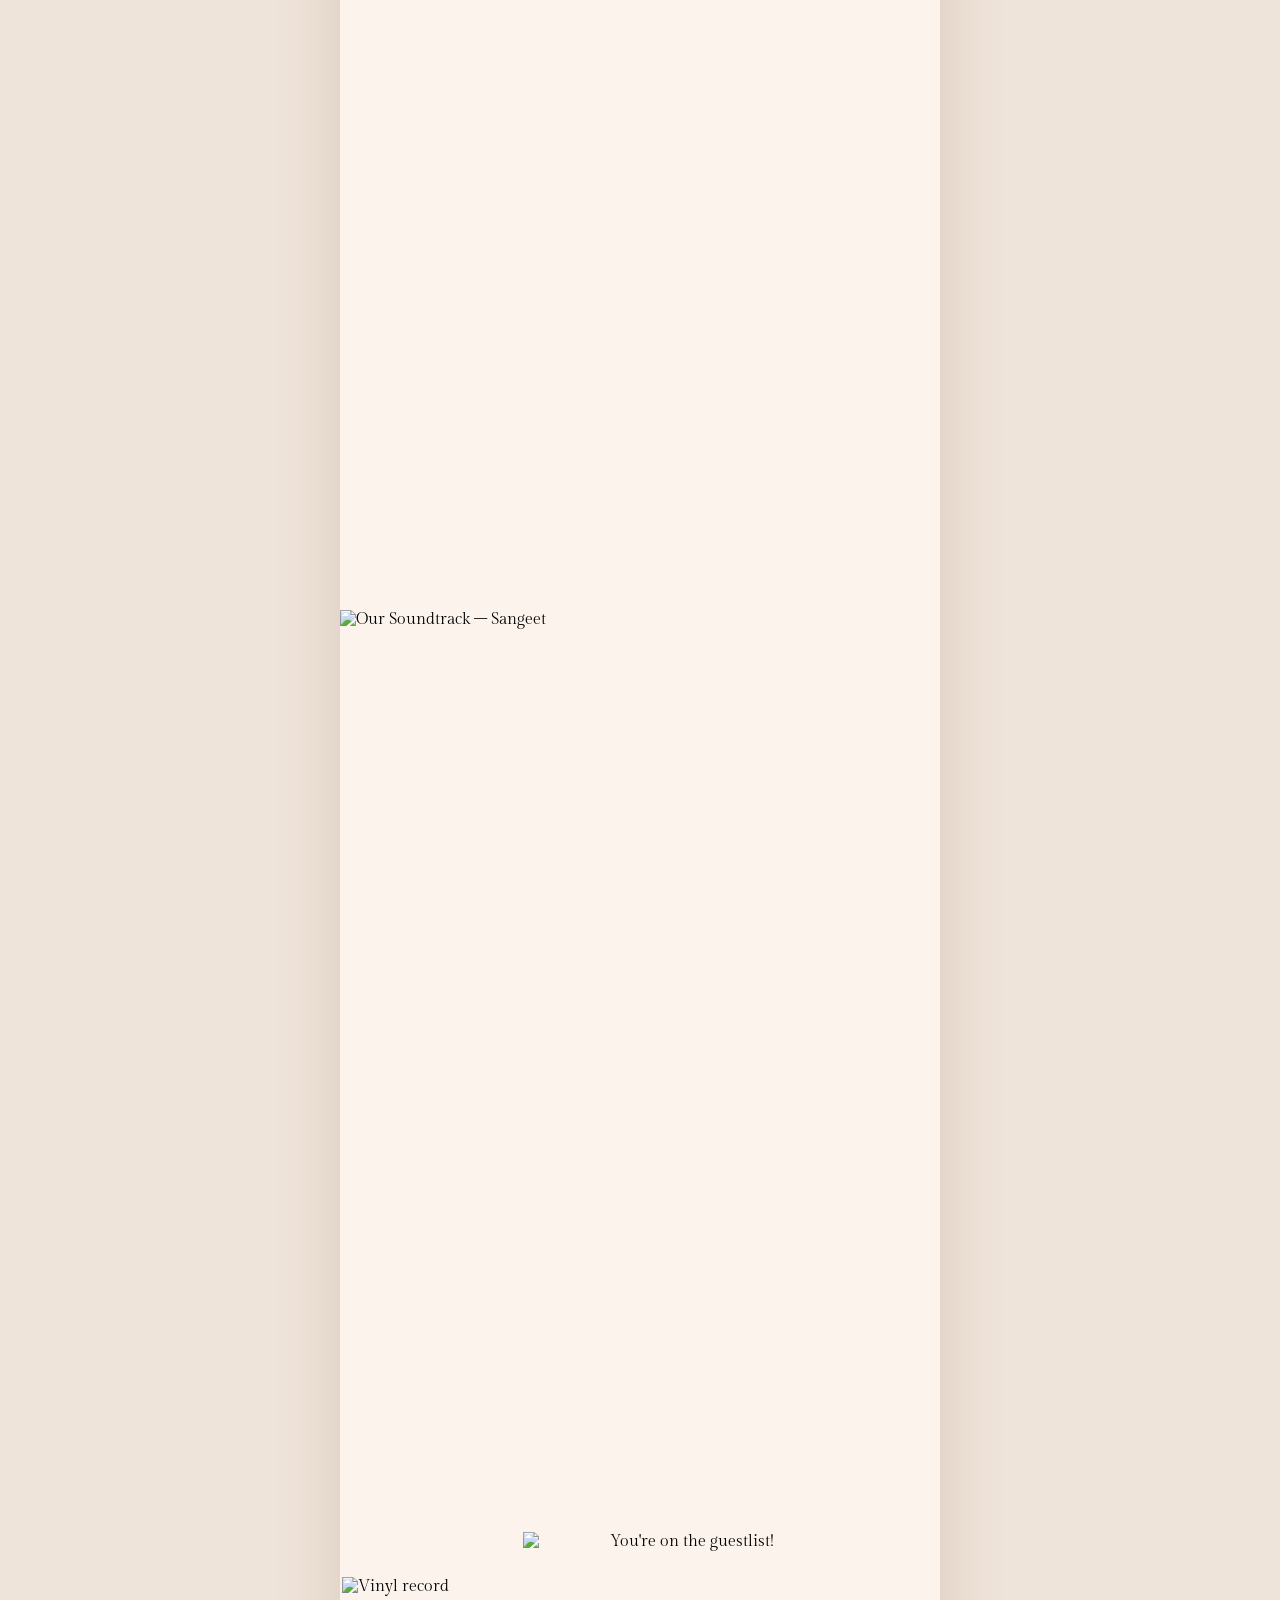
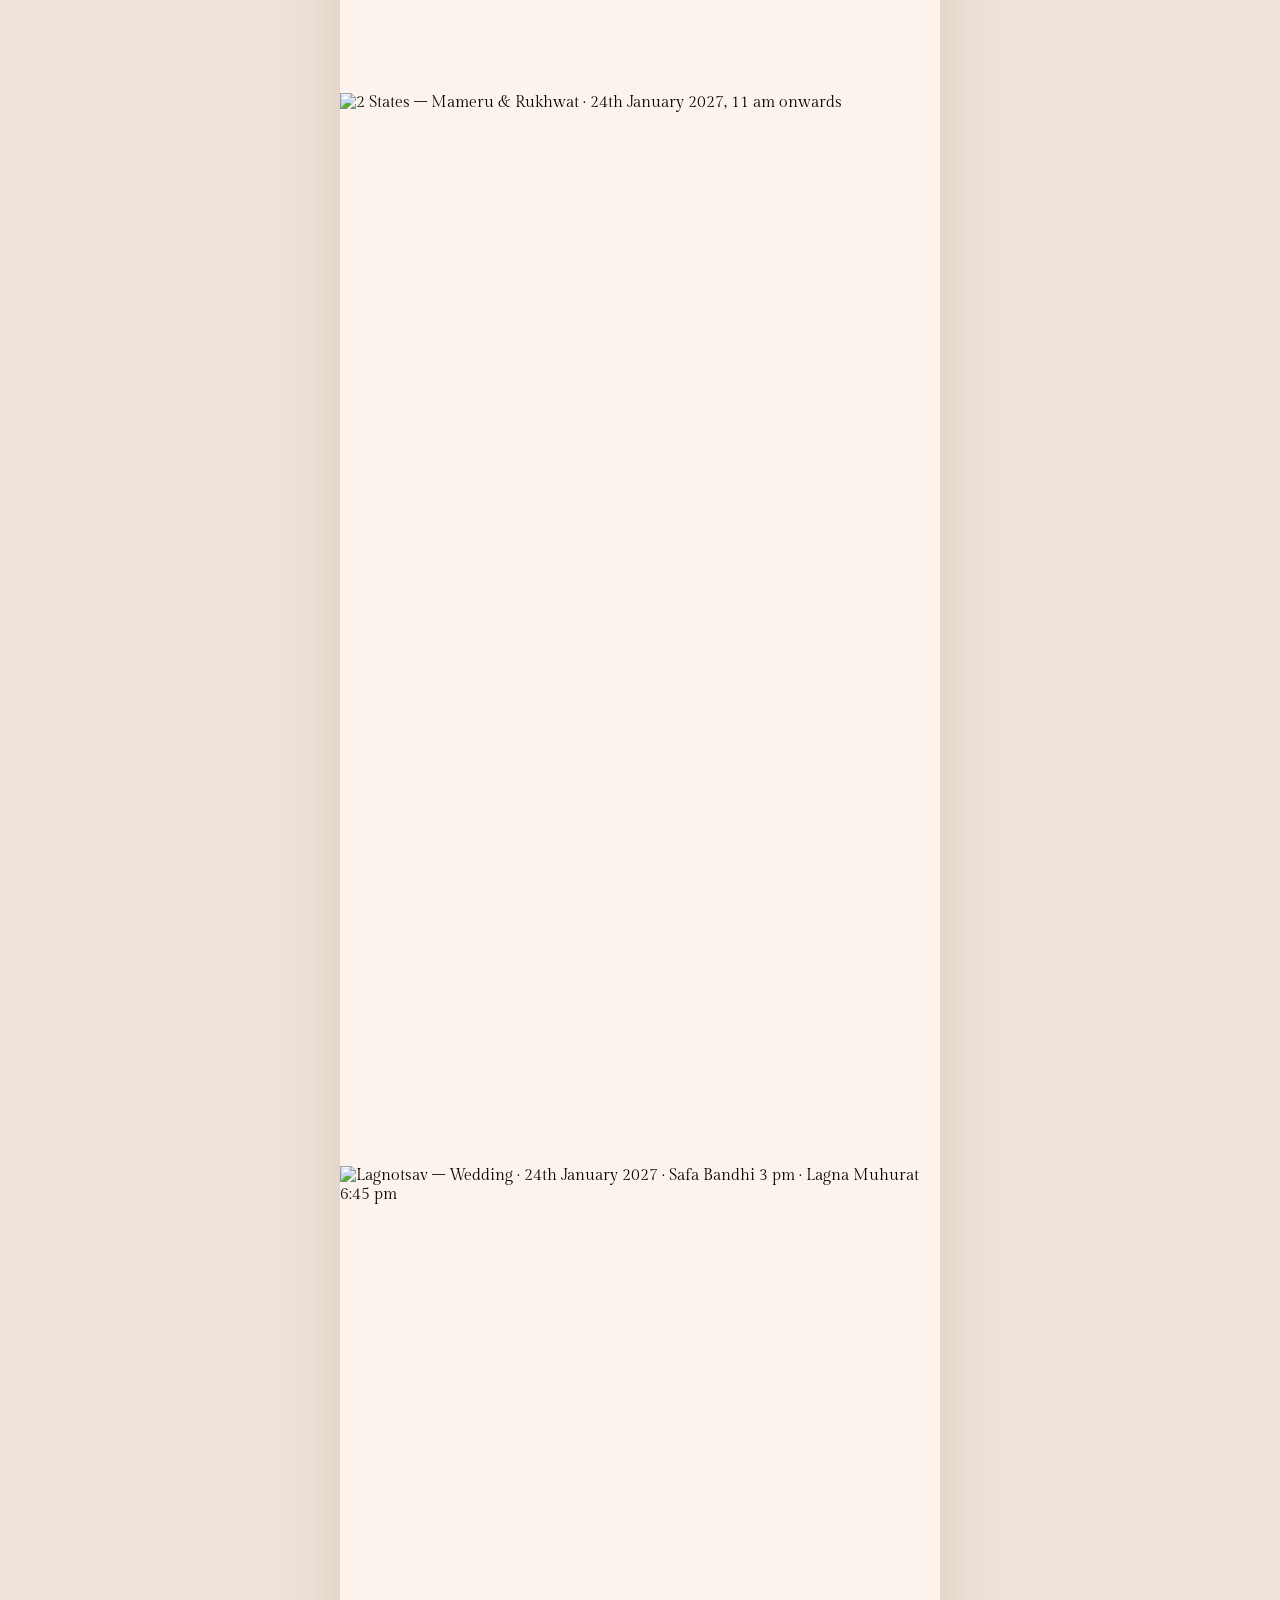
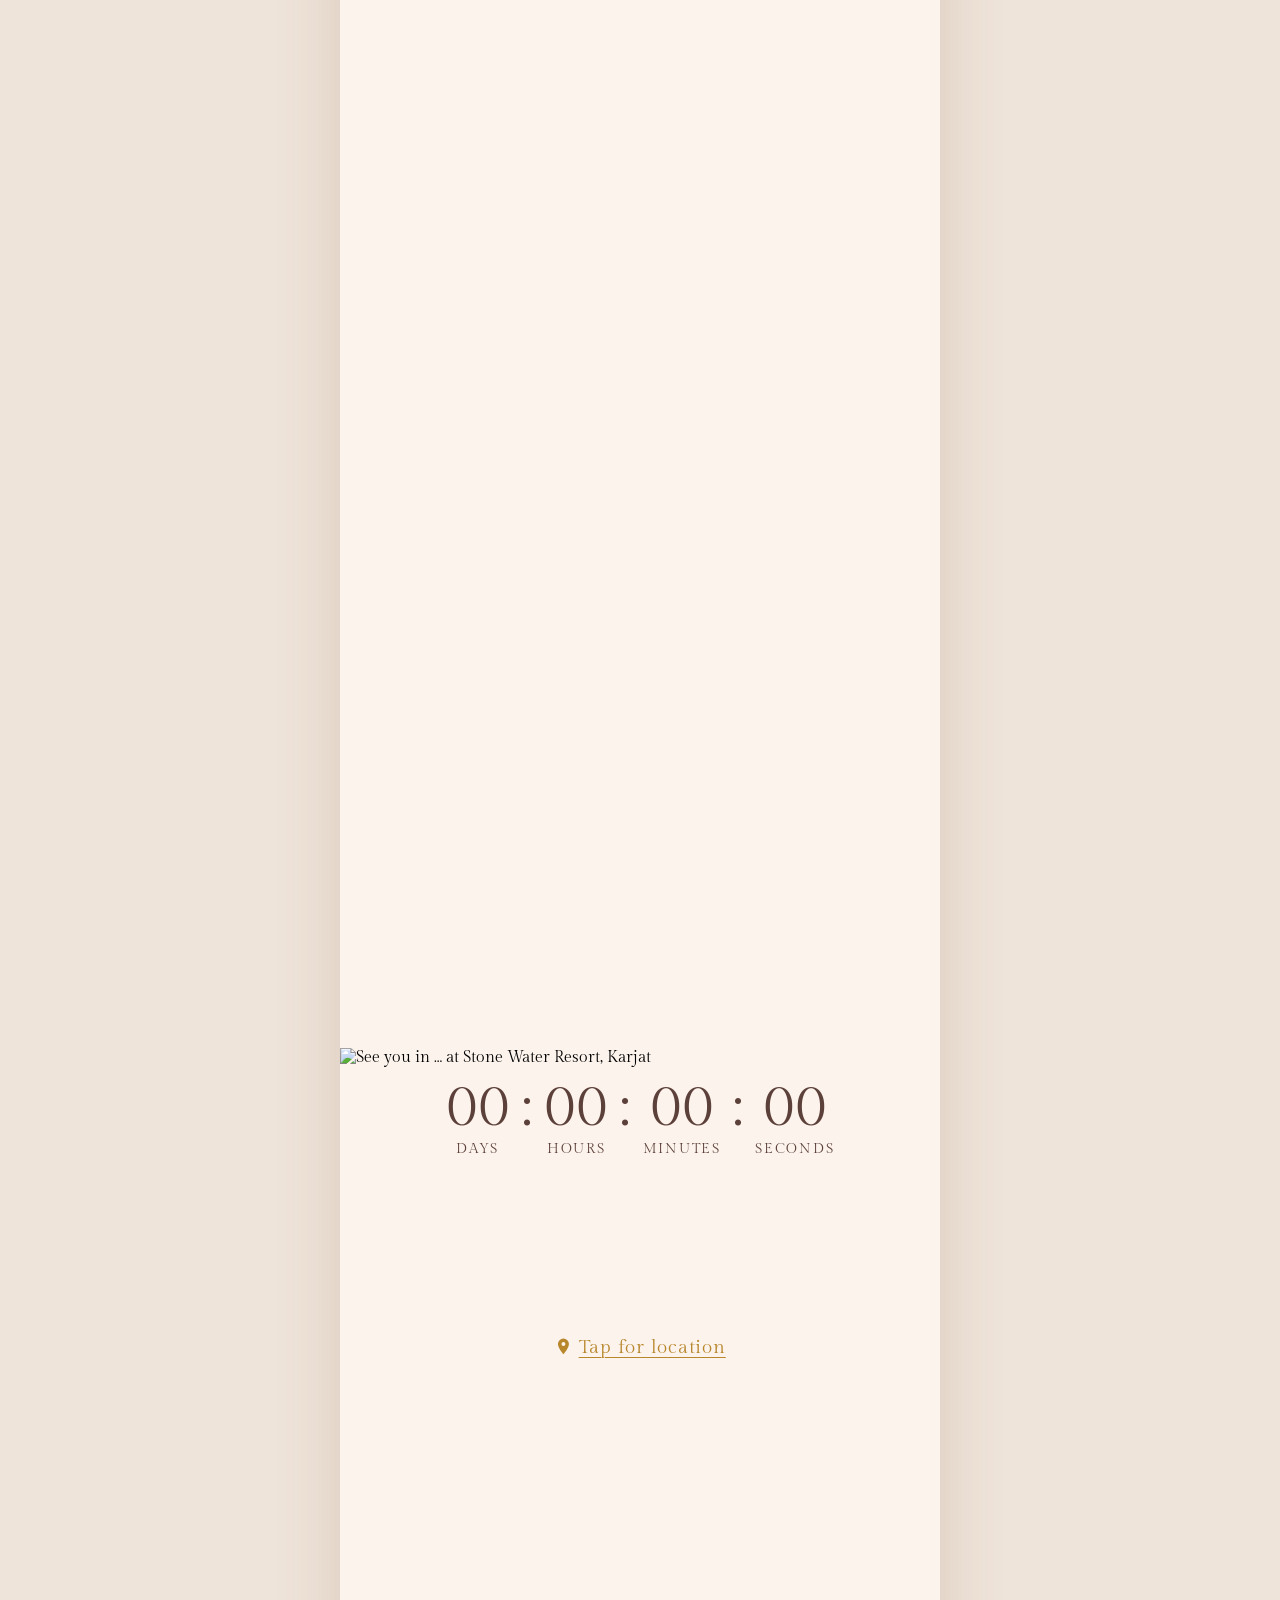
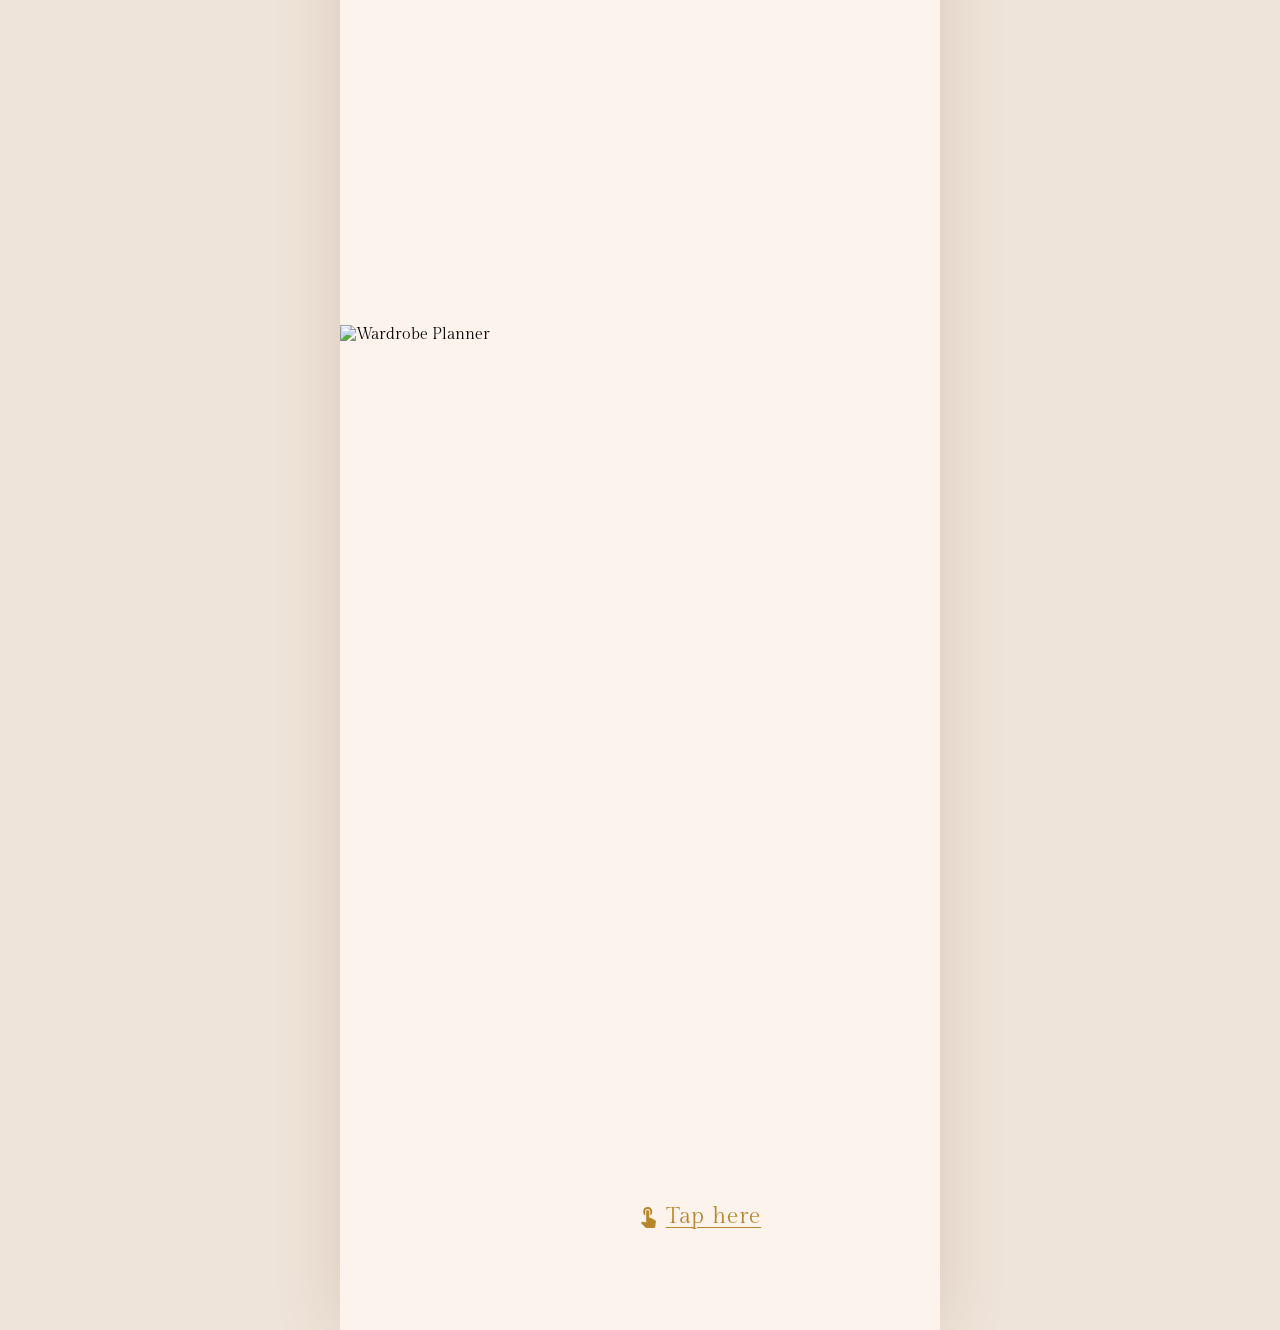
==== commit bdfd105c: "Update Welcome card text Co-Authored-By: Claude Opus 5.5 <noreply@anthropic.com>" ====
--- a/index.html
+++ b/index.html
@@ -36,7 +36,7 @@
 
     <!-- ========== THE WELCOME (before Haldi; drawn under the invitation card so the card's torn edge overlaps it) ========== -->
     <!-- positions measured against the client's flat mockup by template matching -->
-    <img class="el fade" src="assets/welcome/welcome.png" style="--x:16; --y:3452; --w:1052;"
+    <img class="el fade" src="assets/welcome/welcome.png?v=2" style="--x:16; --y:3452; --w:1052;"
          alt="The Welcome · With warmth in our hearts and joy in the air, we eagerly await the pleasure of welcoming you to Stone Water Resort, Karjat by 10:00 AM · Welcome Lunch 12:00 PM onwards" />
     <img class="el tree-l" src="assets/welcome/left-tree.png"  style="--x:-50; --y:3240; --w:477;" alt="" />
     <img class="el tree-r" src="assets/welcome/right-tree.png" style="--x:730; --y:3302; --w:477;" alt="" />
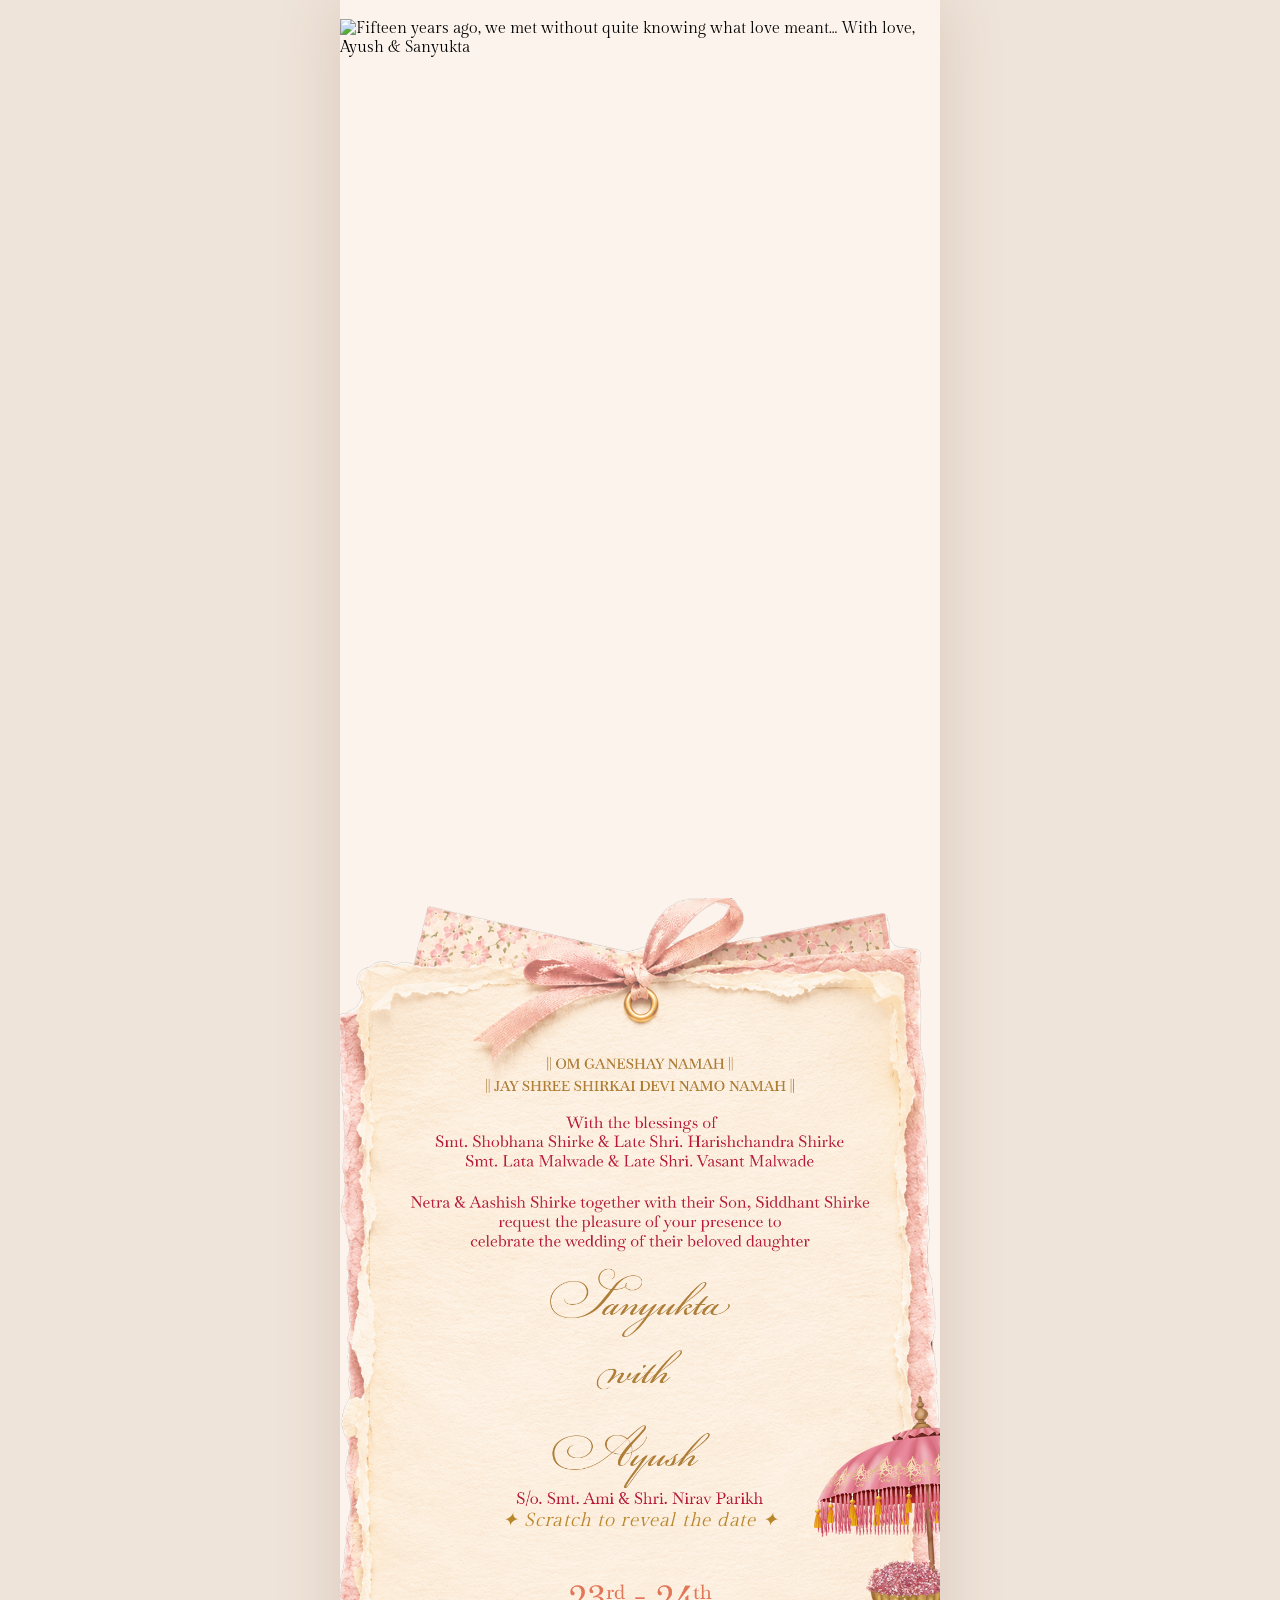
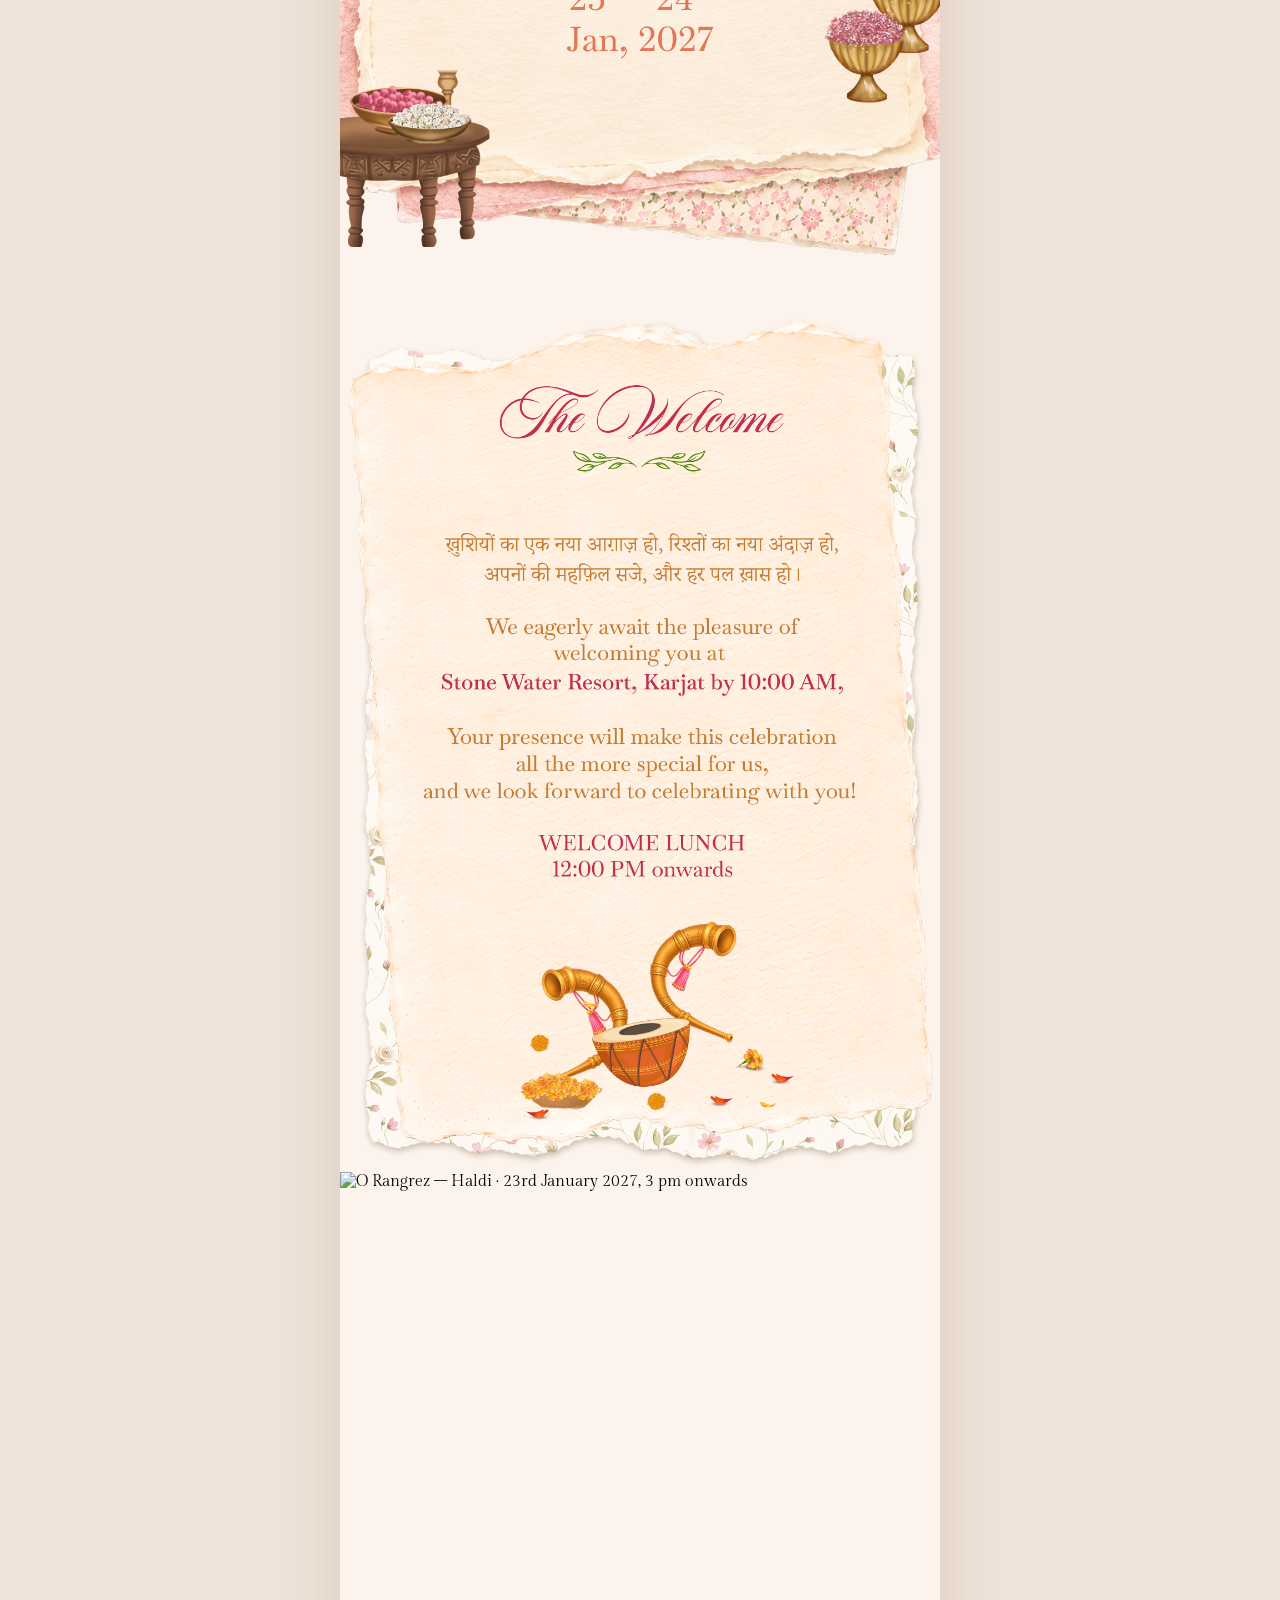
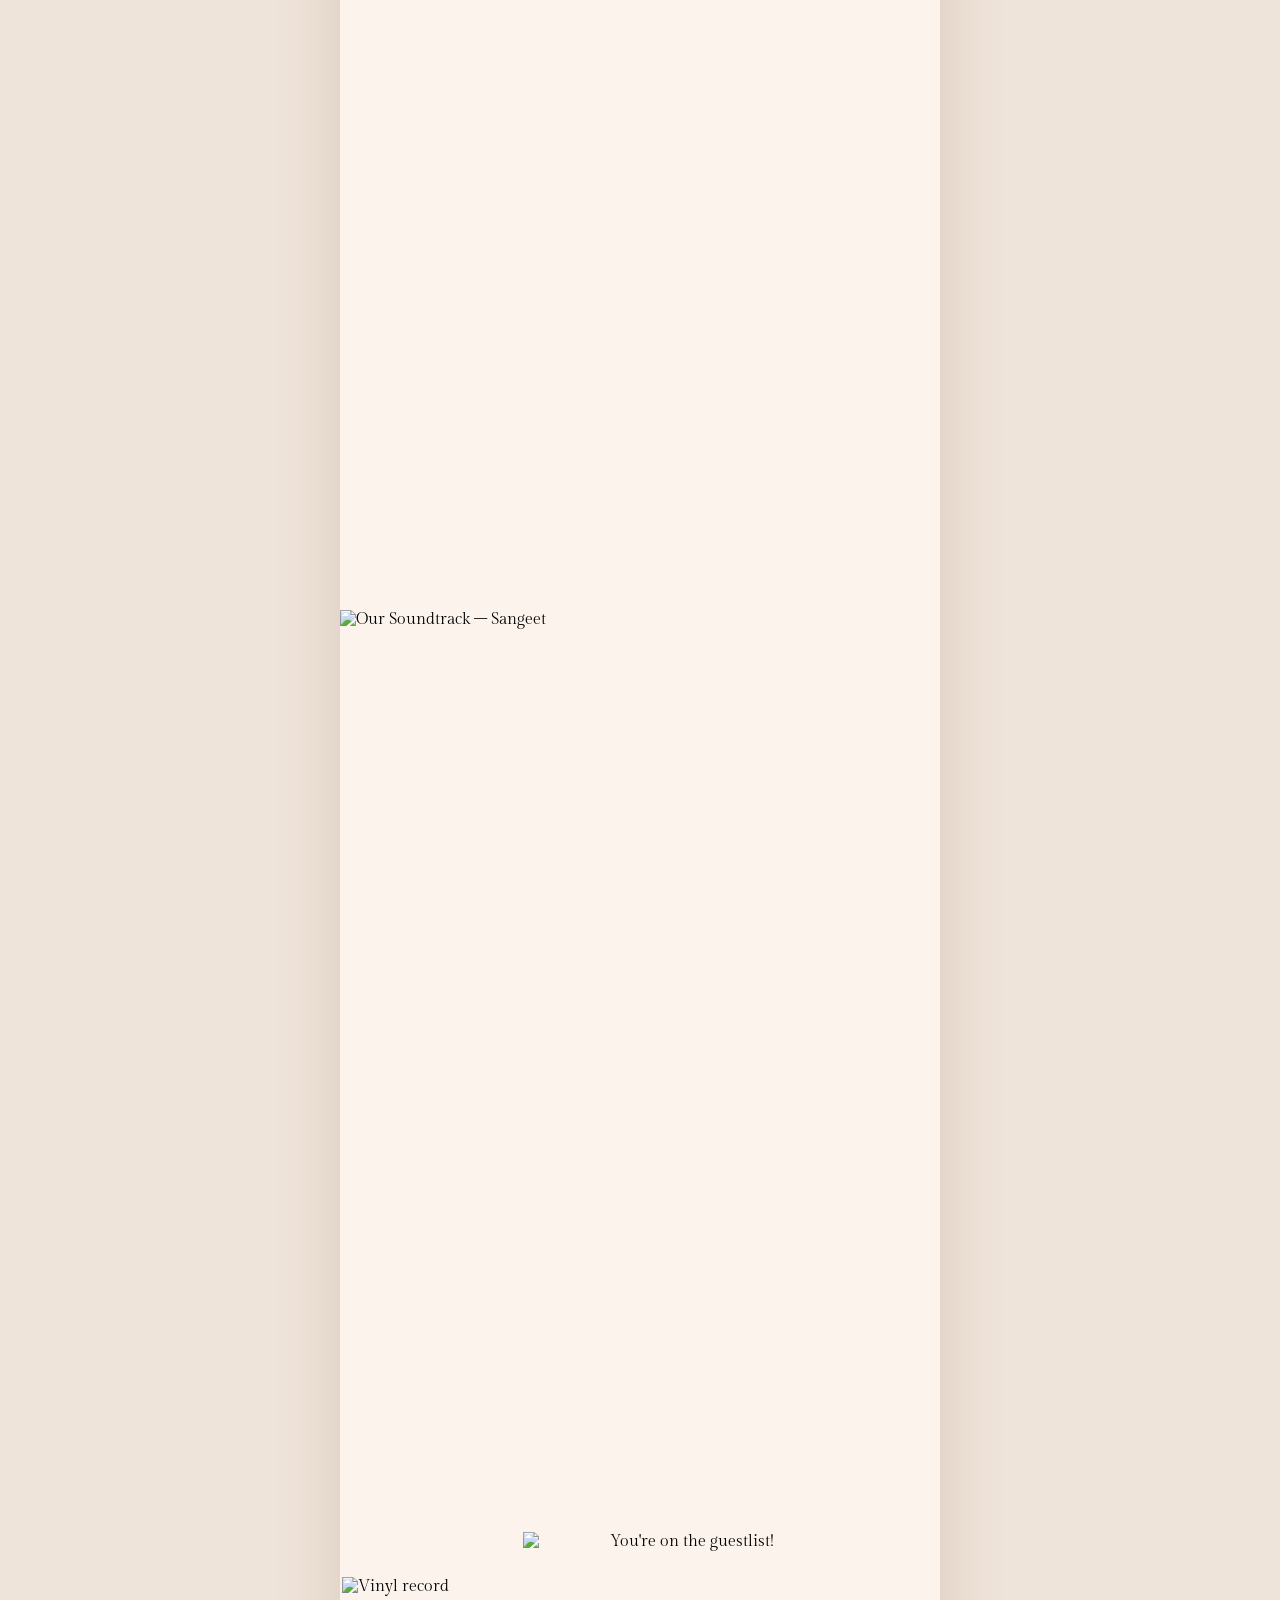
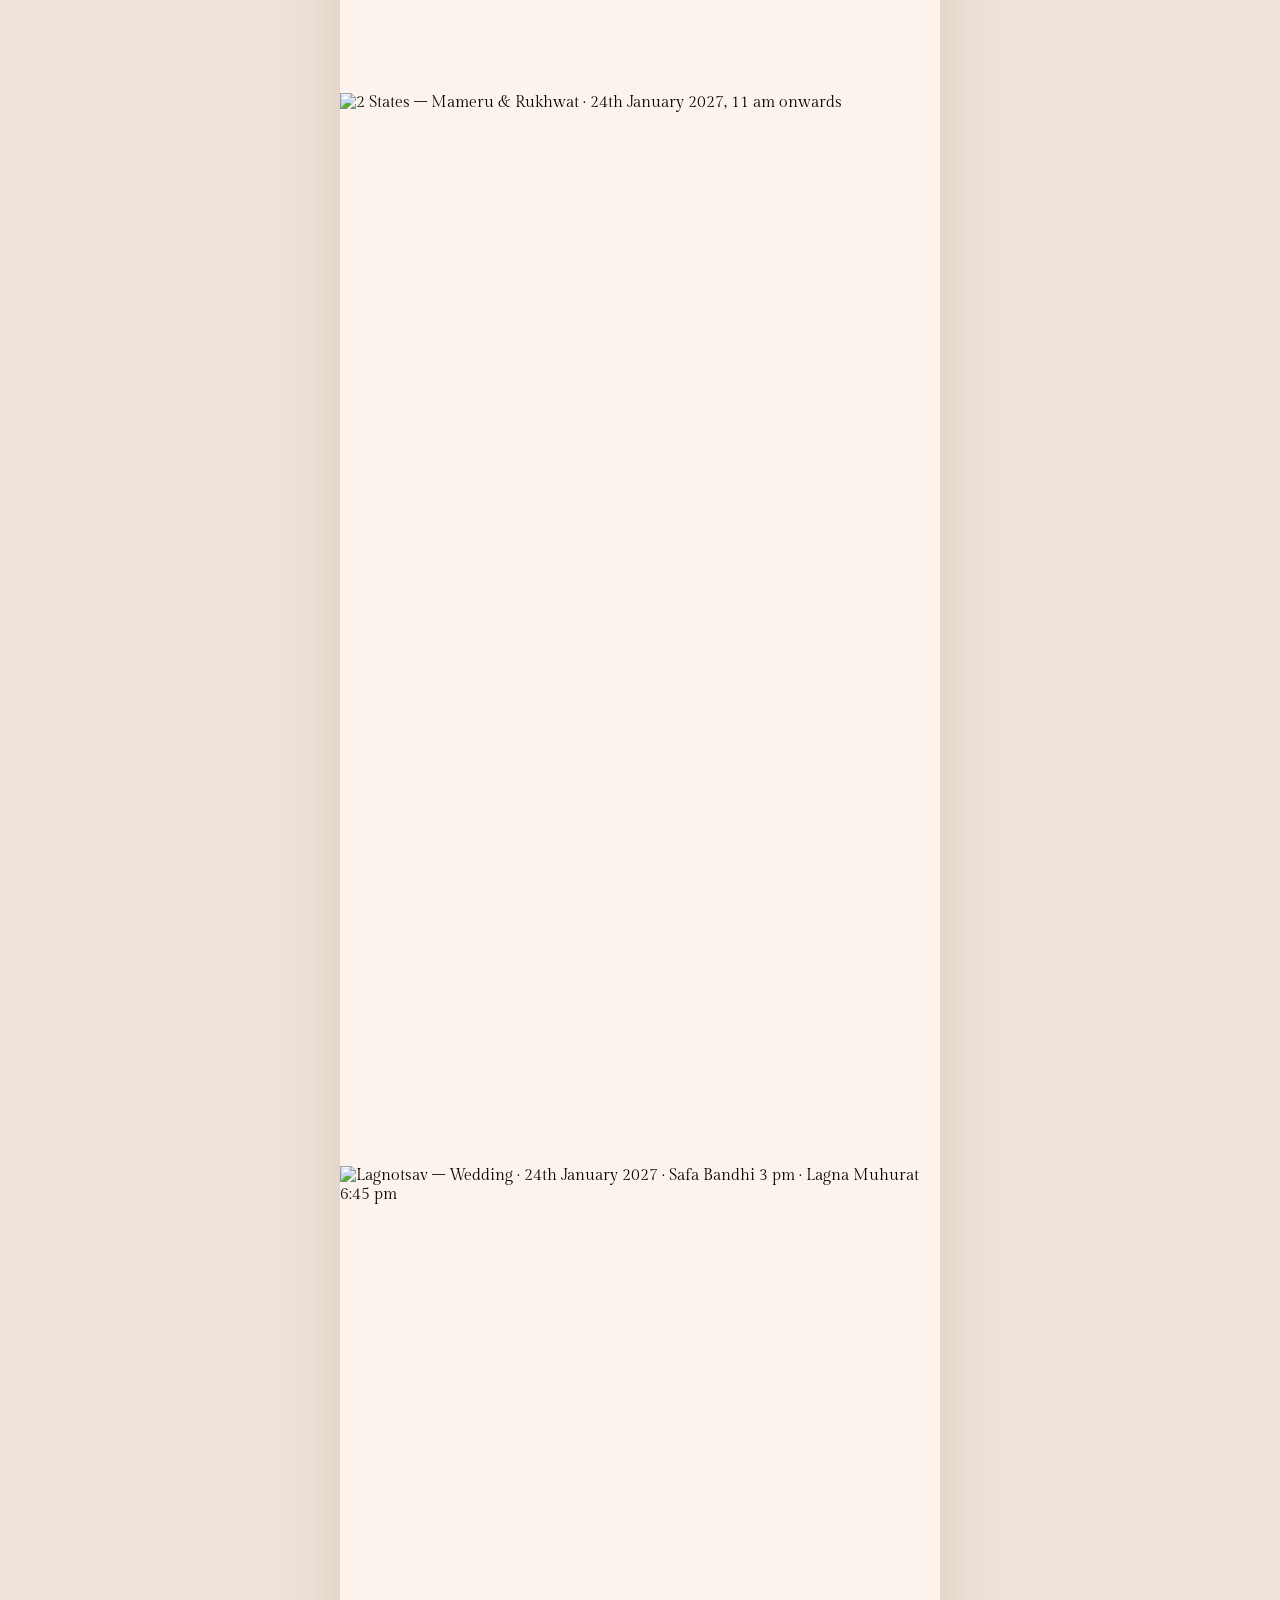
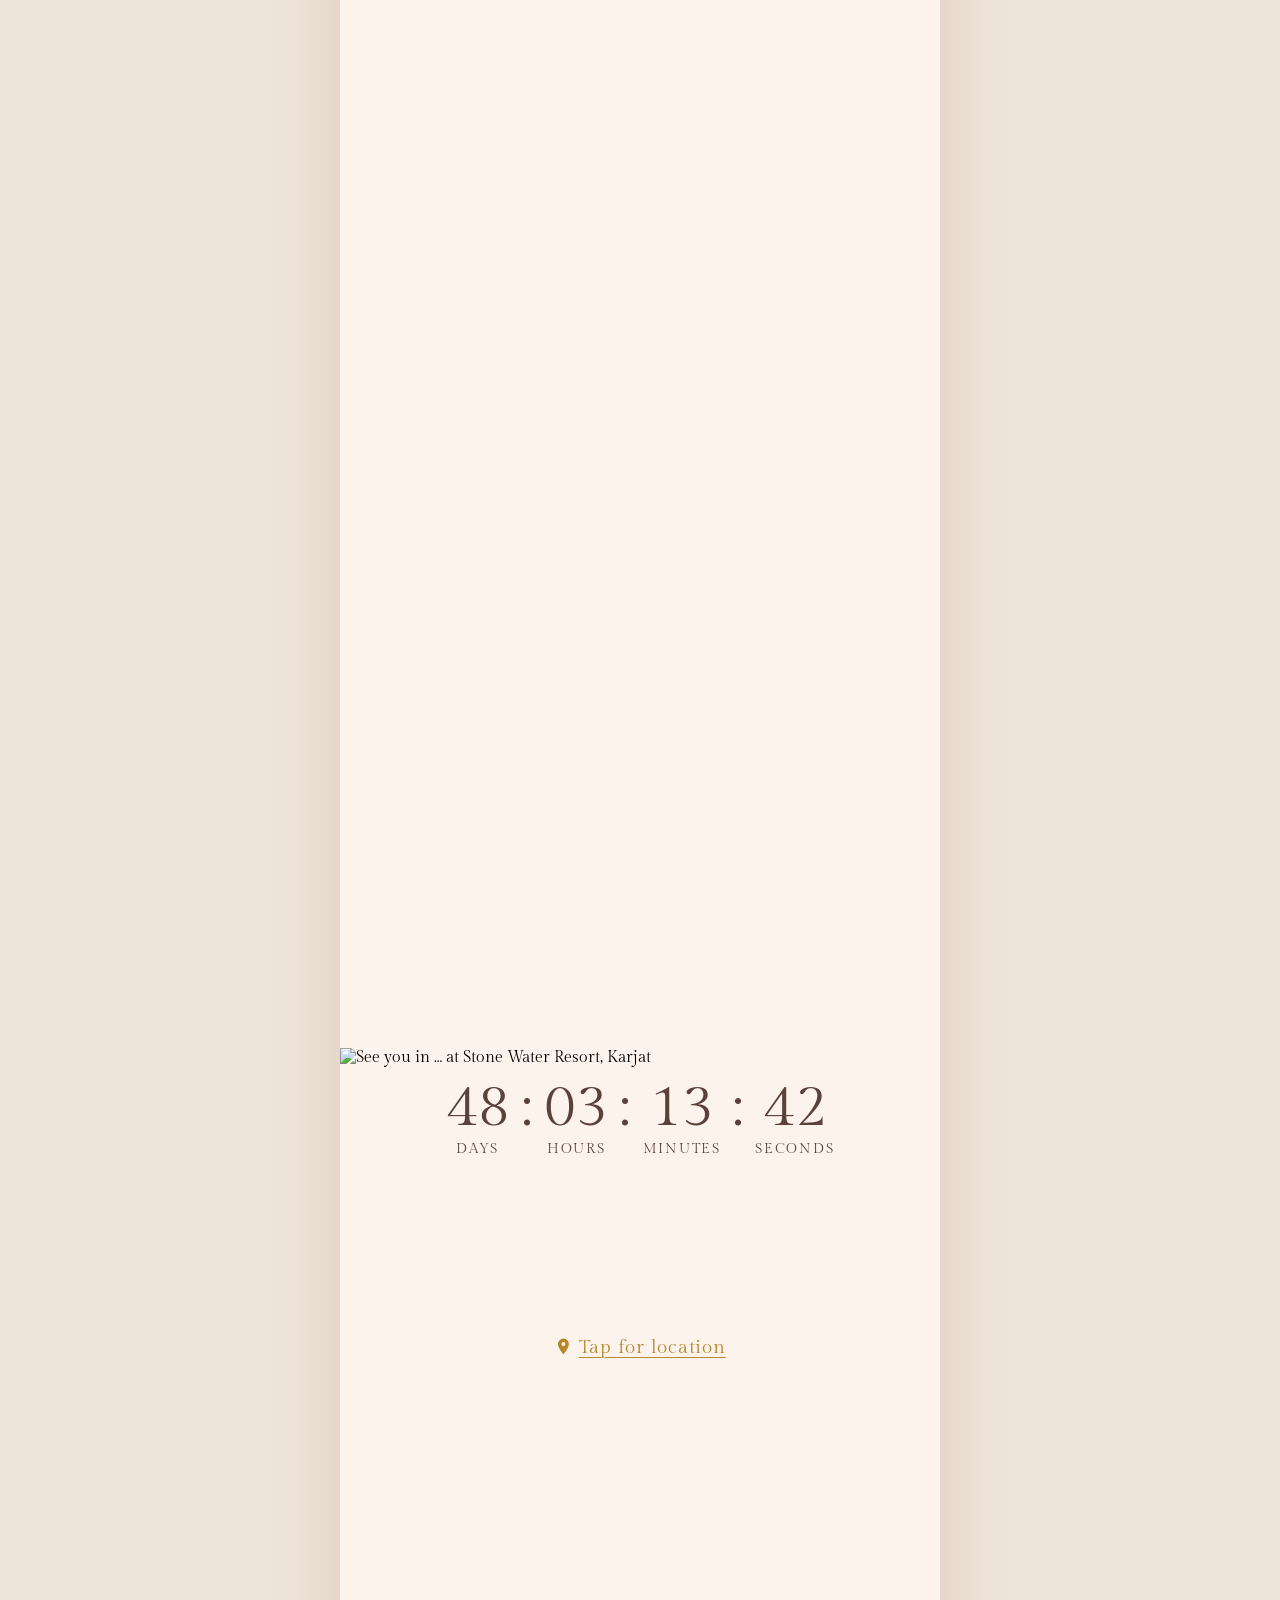
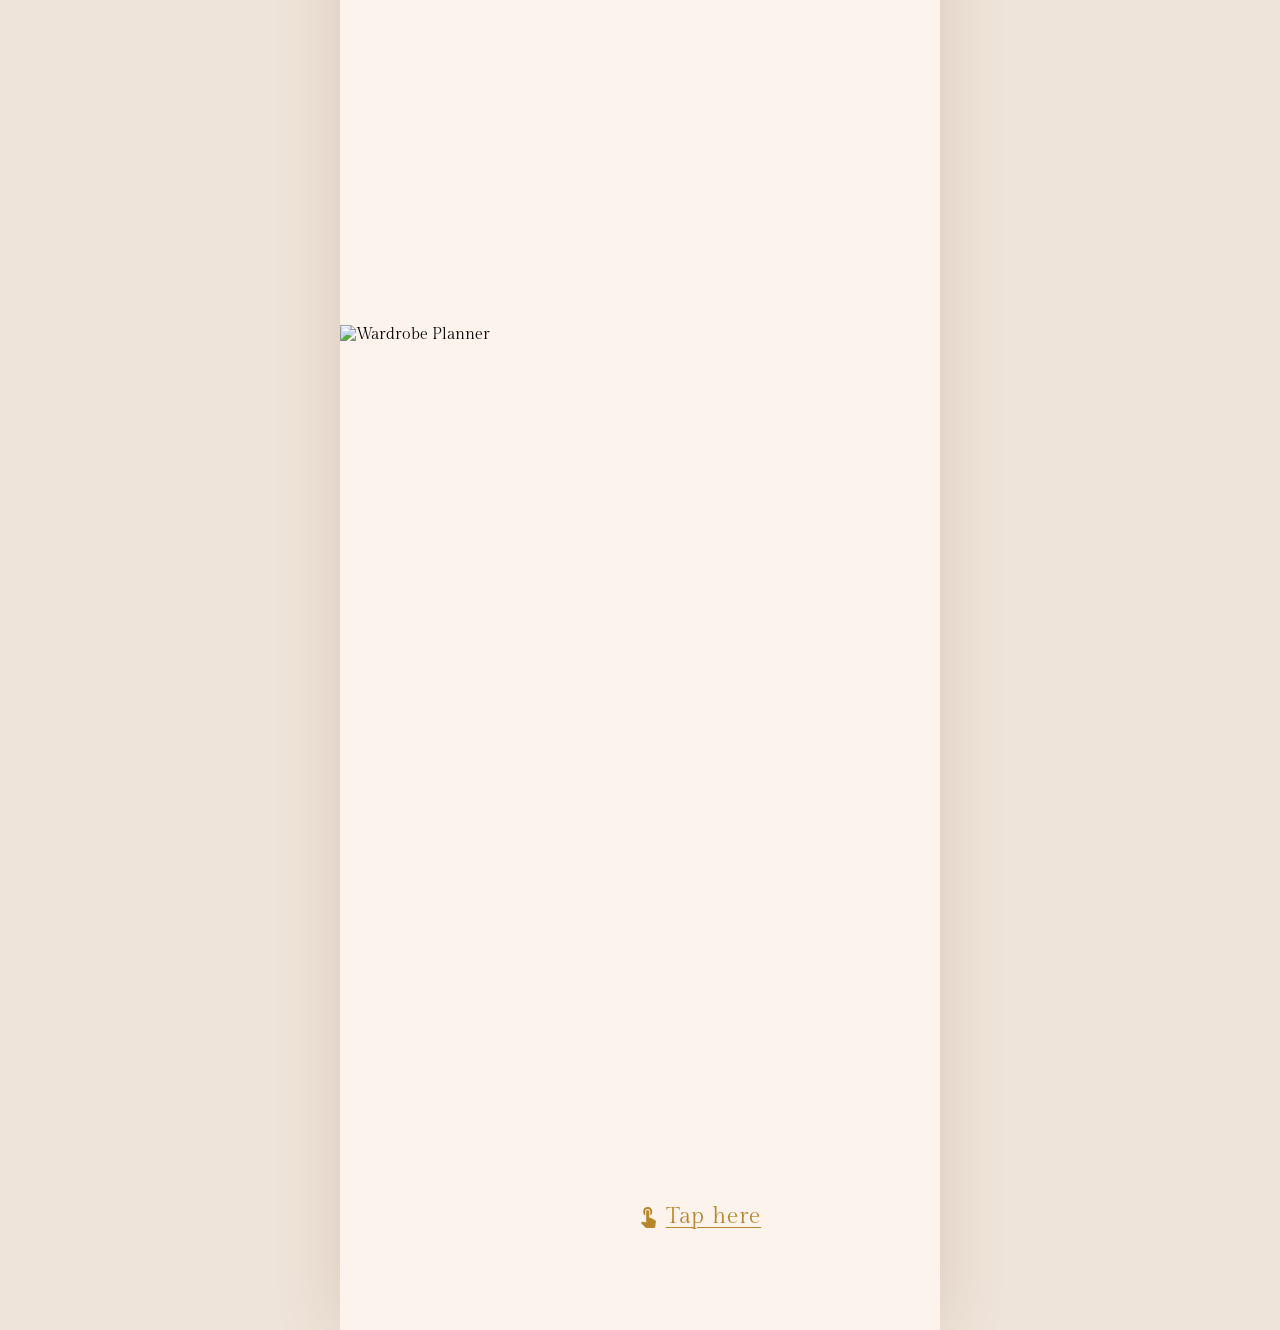
==== commit ebb27e5c: "Use the Shopify song as background music across the whole invite Co-Authored-By: Claude Opus 5.5 <no" ====
--- a/index.html
+++ b/index.html
@@ -153,6 +153,6 @@
 
   </main>
 
-  <script src="script.js?v=28"></script>
+  <script src="script.js?v=29"></script>
 </body>
 </html>
